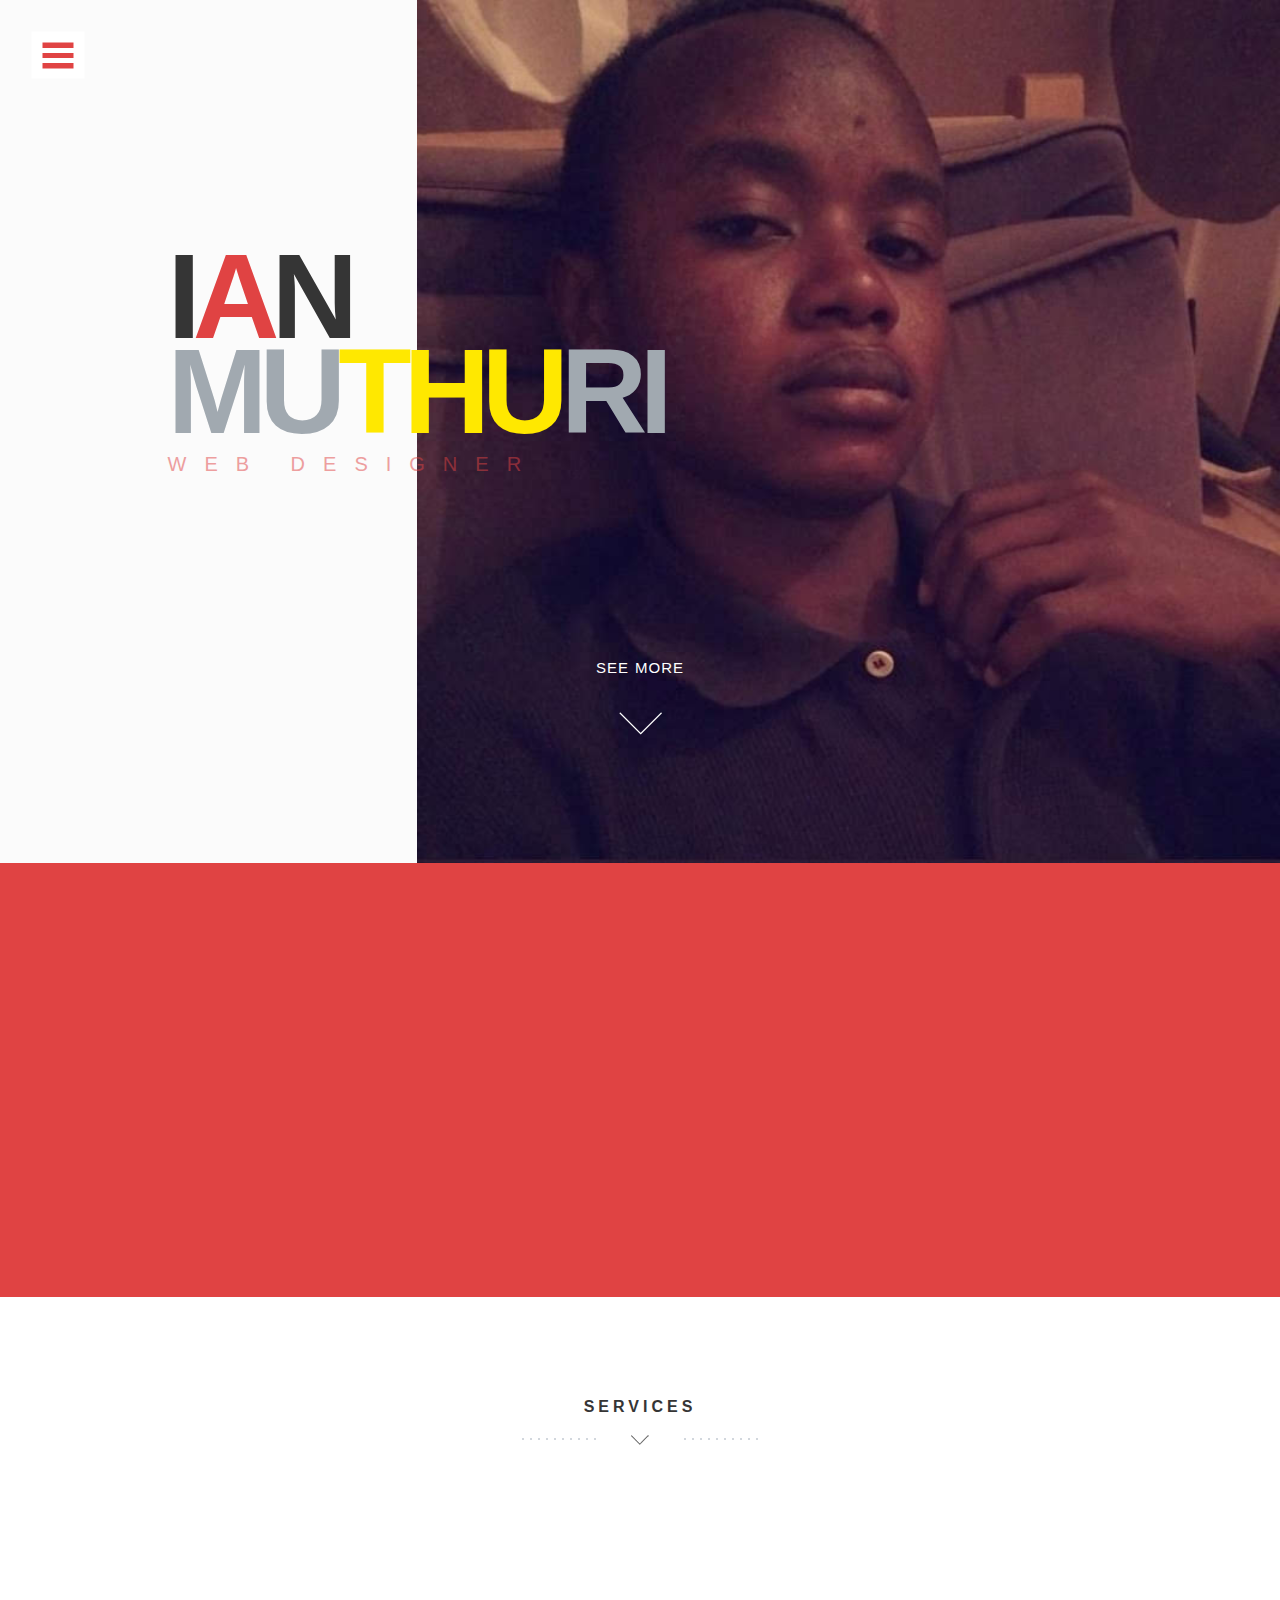
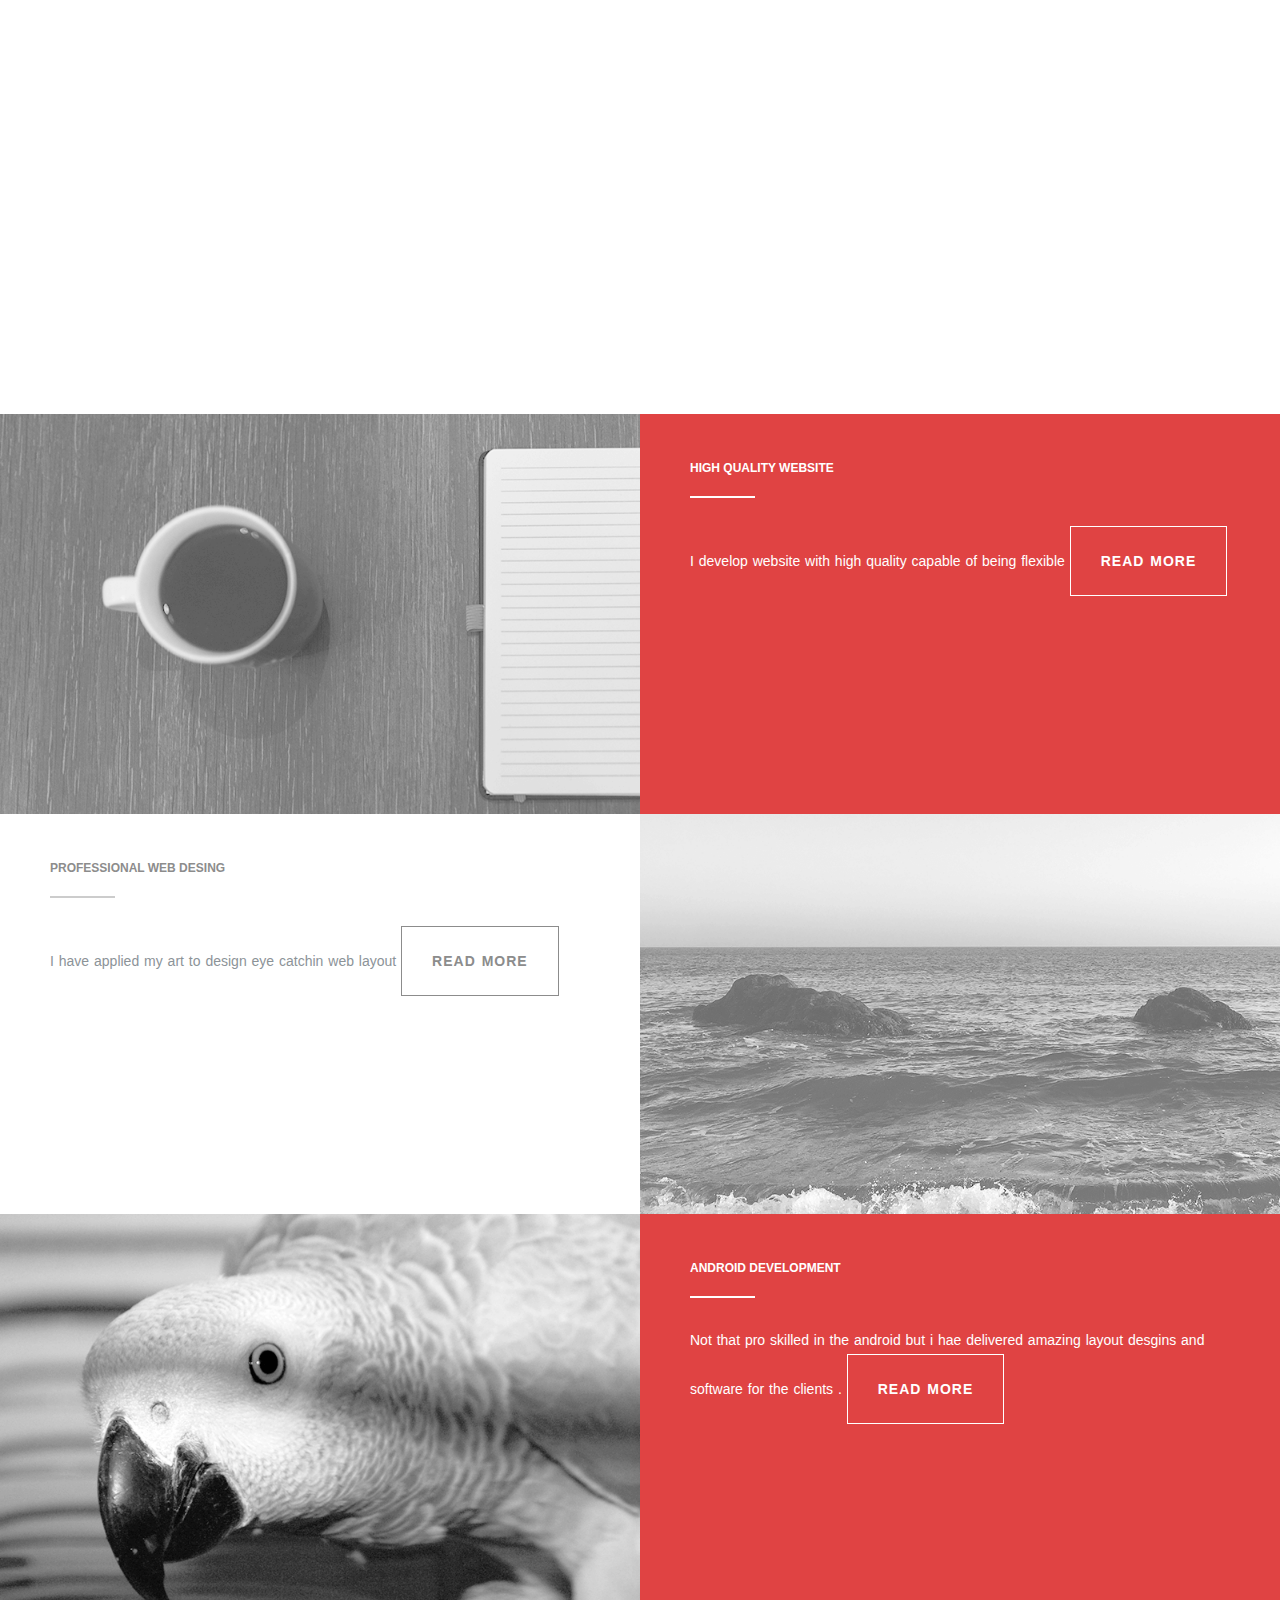
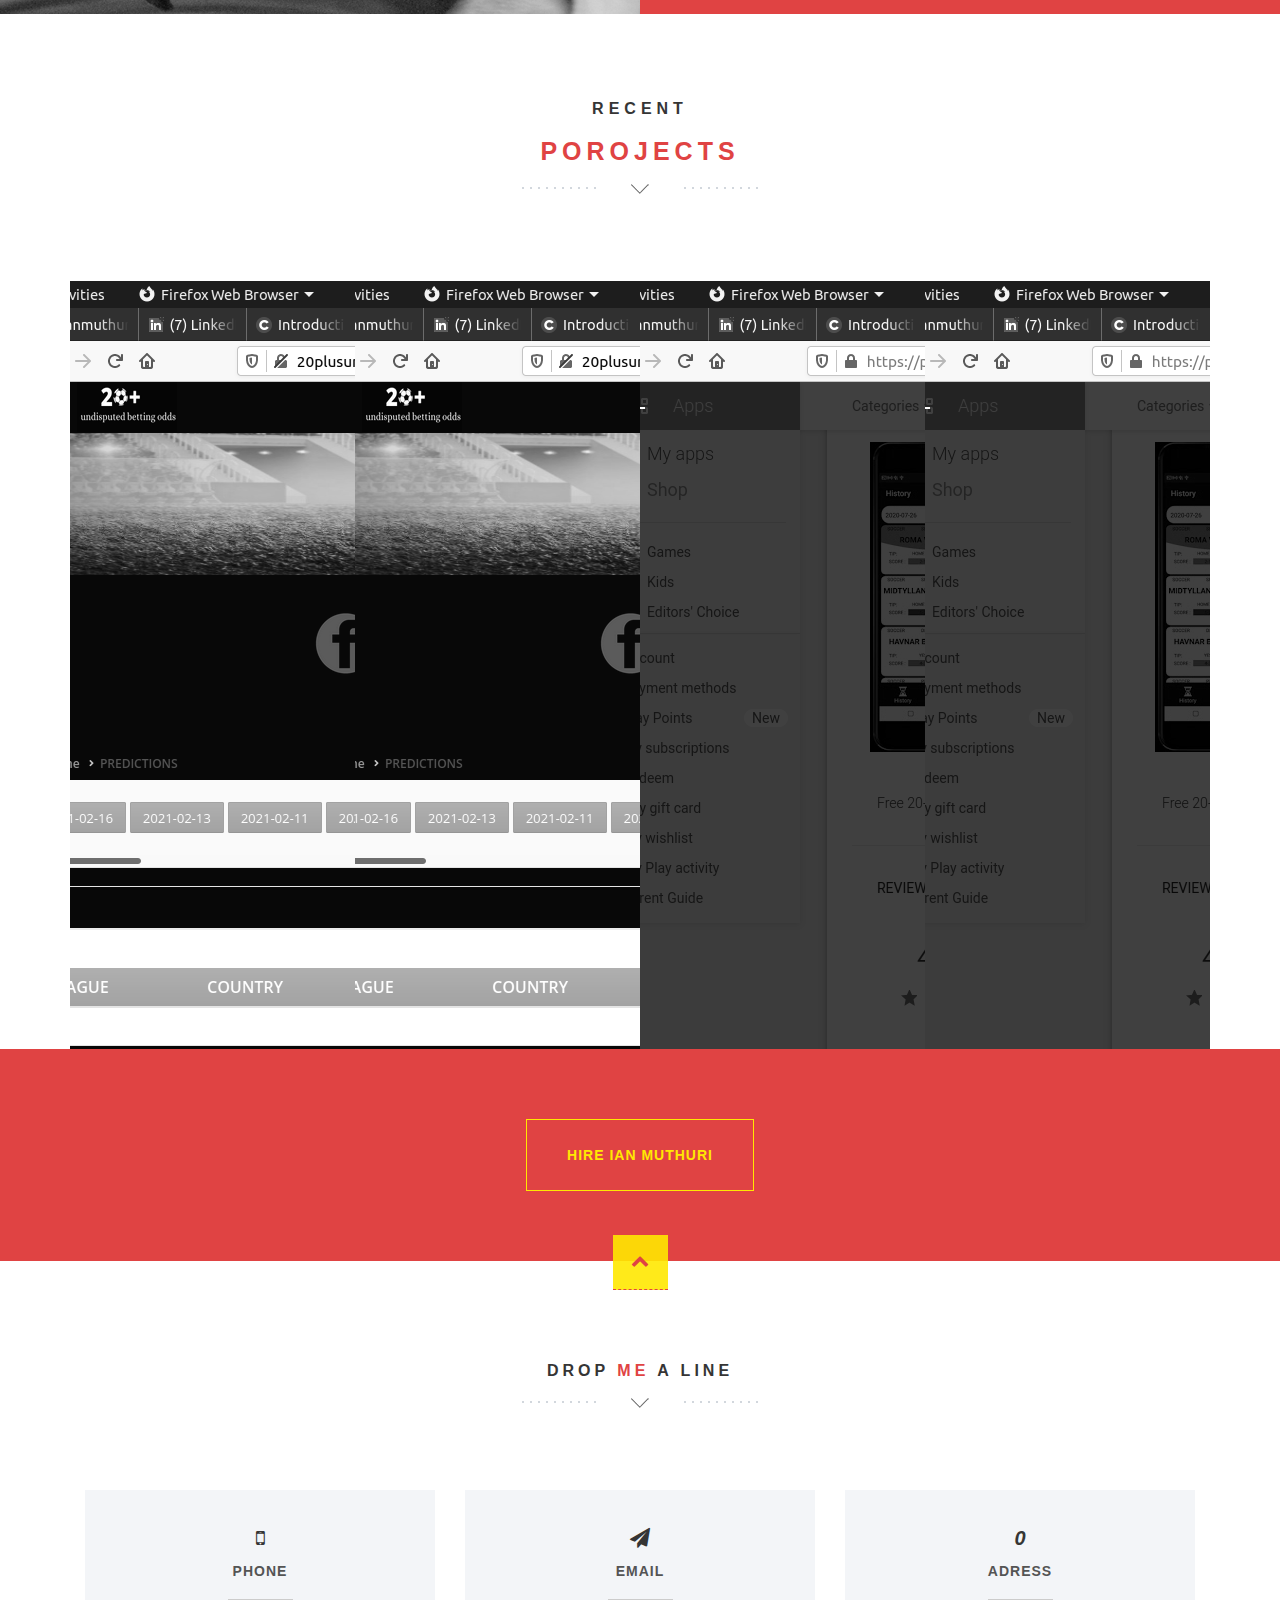
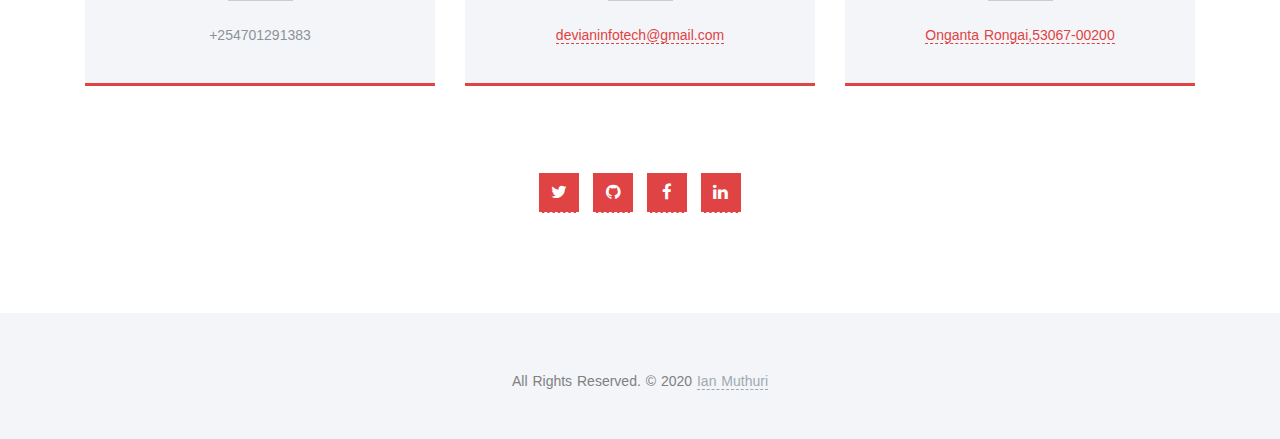
==== index.html @ 1aa8f5c7 "make it better" ====
<!DOCTYPE html>
<html lang="en">
  <head>
    <meta charset="utf-8">
    <meta http-equiv="X-UA-Compatible" content="IE=edge">
    <meta name="viewport" content="width=device-width, initial-scale=1">
	<!-- Website Title -->
    <title>Ian Muthuri</title>
    <!-- Bootstrap -->
    <link href="assets/bootstrap/css/bootstrap.min.css" rel="stylesheet">
	<!-- Font-Awesome -->
    <link href="assets/font-awesome/css/font-awesome.min.css" rel="stylesheet">
	<!-- Lightbox -->
	<link href="assets/lightbox/css/lightbox.css" rel="stylesheet">
    <!-- Text Rotator-->
	<link href="assets/textrotator/simpletextrotator.css" rel="stylesheet">
	<!-- FlexSlider -->
    <link href="assets/flexslider/flexslider.css" rel="stylesheet">
	<!-- Theme Style -->
    <link href="css/style.css" rel="stylesheet">
	<!-- Animations -->
    <link href="css/animate.css" rel="stylesheet">
	<!-- Custom Favicon -->
	<!-- <link href="img/favicon.ico" rel="shortcut icon" type="image/x-icon" />  -->
    <!-- HTML5 Shim and Respond.js IE8 support of HTML5 elements and media queries -->
    <!-- WARNING: Respond.js doesn't work if you view the page via file:// -->
    <!--[if lt IE 9]>
    <script src="assets/html5shiv/html5shiv.js"></script>
    <script src="assets/respond/respond.min.js"></script>
    <![endif]-->
  </head>
    <body id="top">

      <!-- ****************************** Preloader ************************** -->
      <div id="preloader"></div>


	  	<!-- ==========================
        HEADER SECTION 
        =========================== -->
        <header id="home">
		    <!-- creative menu -->
            <div class="container-fluid">
              <div class="row">
                <div class="menu-wrap">
				<nav class="menu">
				    <!-- Menu Links -->
					<div class="icon-list">
						<a href="index.html#home"><i class="fa fa-fw fa-home"></i><span>Home</span></a>
						<a href="index.html#about"><i class="fa fa-fw fa-quote-left"></i><span>About</span></a>
						<a href="index.html#service"><i class="fa fa-fw fa-globe"></i><span>Service</span></a>
						<a href="index.html#portfolio"><i class="fa fa-fw fa-picture-o"></i><span>Portfolio</span></a>
						<!-- <a href="index.html#blog"><i class="fa fa-fw fa-rss"></i><span>Blog</span></a> -->
						<a href="index.html#contact"><i class="fa fa-fw fa-envelope-o"></i><span>Contact</span></a>
					</div>
				</nav>
			    </div>
			    <button class="menu-button" id="open-button"></button><!-- menu button -->
              </div><!--/row-->
            </div><!--/container-->
		  <!-- Header Image -->
          <section class="hero" id="hero">
            <div class="container">
			  <!-- Slider Button (don't edit!)-->
              <div class="row">
                <div class="col-md-12 text-right navicon">
                  <a id="nav-toggle" class="nav_slide_button" href="index.html#"><span></span></a>
                </div>
              </div>
			  <!-- HEADER HEADLINE -->
              <div class="row">
                <div class="col-md-8 col-md-offset-1 inner">
                  <h1 class="animated fadeInDown">
                    I<span style="color:#E04343;">a</span>n<br/>
                    <span>Mu<span style="color:#FFE800">thu</span>ri</span>
                  </h1><!-- Title -->
                  <h3 class="animated fadeInUp delay-05s"><span class="rotate">Web Designer,Photographer,3d Artist</span></h3><!-- Text Rotator -->
                </div>
              </div>
			  <!-- Learn More Button -->
              <div class="row">
                <div class="col-md-6 col-md-offset-3 text-center">
                  <a href="index.html#about" class="scrollto wow fadeInUp delay-5s ">
			            <p>SEE MORE</p>
			            <p class="scrollto--arrow"><img src="img/scroll-down.png" alt="scroll down arrow"></p>
			        </a>
                </div>
              </div>
            </div>
          </section>
		  <!-- Header Image End -->
        </header>
		<!-- ==========================
        HEADER SECTION END  
        =========================== -->
		
		
		
		
		<!-- ==========================
        ABOUT SECTION  
        =========================== -->
        <section class="intro text-center section-padding color-bg" id="about">
          <div class="container">
		    <!-- WELCOME TEXT -->
            <div class="row">
              <div class="col-md-8 col-md-offset-2 wp1">
                <h1 class="arrow">A little <span>about</span> me</h1><!-- Headline -->
				<!-- about / welcome text -->
                <p>
                  I'm a passionate in programming networking and cyber security .Interested cyber security ,development and networking
                  </p>
                  <br>
                  Languages i know inlude:<br>
                  Programming Languages  :Java,C# and intermidiate in Python.<br>
                  Scripting Languages :Php,js.<br>

                </div>
            </div>
          </div>
        </section>




<!-- ==========================
        SERVICE SECTION 
        =========================== -->
        <section class="features text-center section-padding" id="service">
          <div class="container">
        <!-- Headline -->
            <div class="row">
              <div class="col-md-12">
                <h1 class="arrow">Services</h1>
              </div>
            </div>
            <div class="row">
              <div class="col-md-12">
          <div class="services">
          <!-- Service Box 1 -->
                  <div class="col-md-4 wp2 item">
                    <div class="icon">
                      <i class="fa fa-code"></i><!-- Icon -->
                    </div>
                    <h2>Web Development</h2><!-- Title -->
                    <p>
                      I  am a full stack developer in Mysql,Html and Java/php/C#/Javascript as server side language.
                      Currently learning MERN Stack .
                    </p><!-- Description -->
                  </div>
          <!-- Service Box 2 -->
                  <div class="col-md-4 wp2 item delay-05s">
                    <div class="icon">
                      <i class="fa fa-desktop"></i><!-- Icon -->
                    </div>
                    <h2>Web Designer</h2><!-- Title -->
                    <p>I have good choice of layout and colors to go altogehter with the website and I have made clients happy</p><!-- Description -->
                  </div>
          <!-- Service Box 3 -->
                  <div class="col-md-4 wp2 item delay-1s">
                    <div class="icon">
                      <i class="fa fa-android"></i><!-- Icon -->
                    </div>
                    <h2>Android  Development</h2><!-- Title -->
                    <p>I develop android app in Java and still learning .</p><!-- Description -->
                  </div>
          </div>
                  <div class="clearfix"></div>
              </div>
            </div>
          </div>
        </section>





		<div class="container-fluid">
		    <!-- About 1 -->
			<div class="row color-bg">
				<div class="col-md-6 nopadding features-intro-img">
					<div class="about-image" style="background-image:url(img/about1.png)"></div><!-- about image 1 -->
				</div>
				<div class="col-md-6 about-text">
					<h6>High quality Website</h6><!-- headline-->
					<p>I develop website with high quality capable of being flexible
            <a href="index.html#team" class="weight-outline-btn">Read more</a><!-- read more button  -->			
				</div>
			</div>
			<!-- About 2 -->
			<div class="row">
				<div class="col-md-6 about-text">
					<h6>Professional web Desing</h6><!-- Headline -->
					<p>I have applied my art to design eye catchin web layout
            	<a href="index.html#team" class="weight-outline-btn">Read more</a>	<!-- read more button  -->				
				</div>
				<div class="col-md-6 nopadding features-intro-img">
					<div class="about-image" style="background-image:url(img/about2.png)"></div><!-- about image 2 -->
				</div>
			</div>
			<!-- About 3 -->
			<div class="row color-bg">
				<div class="col-md-6 nopadding features-intro-img">
					<div class="about-image" style="background-image:url(img/about3.png)"></div><!-- about image 3 -->
				</div>
				<div class="col-md-6 about-text">
					<h6>Android Development</h6><!-- Headline-->
					<p>Not that pro skilled in the android but i hae delivered amazing layout desgins and software for the clients .
            	<a href="index.html#team" class="weight-outline-btn">Read more</a><!-- read more button  -->					
				</div>
			</div>
		</div>
		<!-- ==========================
        ABOUT SECTION END
        =========================== -->	

		
		
		
		<!-- ==========================
        PORTFOLIO SECTION
    =========================== -->
        <section class="swag text-center" id="portfolio">
          <div class="container">
		    <!-- Headline -->
            <div class="row">
              <h1 class="arrow">
                Recent <span>Porojects</span>
              </h1>
            </div>
          </div>
        </section>

        <div class="container">
          <div class="row row-offset-0">
  				 
          <!-- PORTFOLIO ITEM 1 -->
          <div class="col-md-3 col-sm-6">
              <div class="overlay-effect effects clearfix">
                  <div class="img">
                      <a href="img/portfolio/twenty.png" data-lightbox="roadtrip" title="Website - Odds website"><img class="grayscale" src="img/portfolio/twenty.png" alt="Portfolio Item"></a>
                  </div>
              </div>
          </div>
  	    <!-- PORTFOLIO ITEM END -->
  	
  	    <!-- PORTFOLIO ITEM 2 -->
          <div class="col-md-3 col-sm-6">
              <div class="overlay-effect effects clearfix">
                  <div class="img">
                      <a href="img/portfolio/twenty.png" data-lightbox="roadtrip" title="Website - Odds website"><img class="grayscale" src="img/portfolio/twenty.png" alt="Portfolio Item"></a>
                  </div>
              </div>
          </div>
  	    <!-- PORTFOLIO ITEM END -->
  					
  		<!-- PORTFOLIO ITEM 3 -->
          <div class="col-md-3 col-sm-6">
              <div class="overlay-effect effects clearfix">
                  <div class="img">
                      <a href="img/portfolio/app4.png" data-lightbox="roadtrip" title="Android APP - https://play.google.com/store/apps/details?id=com.surii.a20plus&hl=en_US&gl=US"><img class="grayscale" src="img/portfolio/app4.png" alt="Portfolio Item"></a>
                  </div>
              </div>
          </div>
  	    <!-- PORTFOLIO ITEM END -->
  					
  			<!-- PORTFOLIO ITEM 3 -->
        <div class="col-md-3 col-sm-6">
          <div class="overlay-effect effects clearfix">
              <div class="img">
                  <a href="img/portfolio/app3.png" data-lightbox="roadtrip" title="Android APP - https://play.google.com/store/apps/details?id=com.surii.a20plus&hl=en_US&gl=US"><img class="grayscale" src="img/portfolio/app3.png" alt="Portfolio Item"></a>
              </div>
          </div>
      </div>
    <!-- PORTFOLIO ITEM END -->
  	    <!-- PORTFOLIO ITEM END -->
        </div><!--/row-->
      </div><!--/.container-->
		<!-- ==========================
        PORTFOLIO SECTION END
        =========================== -->
			


			
		<!-- ==========================
        CUSTOM SPACER
        =========================== -->
		<div class="spacer-cta text-center">
          <div class="container">
            <div class="row">
              <div class="col-md-12">
                <a href="index.html#contact" class="outline-btn">hire Ian Muthuri</a>
              </div>
            </div>
          </div>
        </div>
		<!-- ==========================
        CUSTOM SPACER END
        =========================== -->
		
		

    <!--  -->
 

		
		
		<!-- ==========================
        CONTACT SECTION
        =========================== -->
        <section class="text-center section-padding contact-wrap" id="contact">
		  <!-- To Top Button -->
          <a href="index.html#top" class="up-btn"><i class="fa fa-chevron-up"></i></a>
          <div class="container">
		    <!-- Headline -->
            <div class="row">
              <div class="col-md-12">
                <h1 class="arrow">Drop <span>me</span> a line</h1>
              </div>
            </div>
            <div class="row contact-details">
			  <!-- Adress Box -->
              <!-- <div class="col-md-4">
                <div class="dark-box box-hover">
                  <h2><i class="fa fa-map-marker"></i><span>Address</span></h2>
                  <p>23 Ipsum street, New York</p>
                </div>
              </div> -->
			  <!-- Phone Number Box -->
              <div class="col-md-4">
                <div class="dark-box box-hover">
                  <h2><i class="fa fa-mobile"></i><span>Phone</span></h2>
                  <p>+254701291383</p>
                </div>
              </div>
			  <!-- E-Mail Box -->
              <div class="col-md-4">
                <div class="dark-box box-hover">
                  <h2><i class="fa fa-paper-plane"></i><span>Email</span></h2>
                  <p><a href="index.html#">devianinfotech@gmail.com</a></p>
                </div>
              </div>
              <div class="col-md-4">
                <div class="dark-box box-hover">
                  <h2><i >0</i><span>Adress</span></h2>
                  <p><a href="index.html#">Onganta Rongai,53067-00200</a></p>
                </div>
              </div>
            </div>
			<!--  -->
			<br>
			<!-- Social Buttons - use font-awesome, past in what you want -->
            <div class="row">
              <div class="col-md-12">
                <ul class="social-buttons">
                  <li><a href="https://www.twitter.com/ian_surii" class="social-btn"><i class="fa fa-twitter"></i></a></li><!-- dribble -->
                  <li><a href="https://www.github.com/IanSurii" class="social-btn"><i class="fa fa-github"></i></a></li><!-- twitter -->
                  <li><a href="https://www.facebook.com/iansurii" class="social-btn"><i class="fa fa-facebook"></i></a></li><!-- facebook -->
                  <li><a href="https://www.linkedin.com/in/muthuri-ian-a6b306151/" class="social-btn"><i class="fa fa-linkedin"></i></a></li><!-- facebook -->
				 
                </ul>
              </div>
            </div>
          </div>
        </section>
		<!-- ==========================
        CONTACT SECTION END
        =========================== -->
		
		
		
		<!-- ==========================
        FOOTER SECTION
        =========================== -->
        <footer>
          <div class="container">
            <div class="row">
              <div class="col-md-12 text-center">
                <p>All Rights Reserved. &copy; 2020 <a href="http://www.themewagon.com">Ian Muthuri</a>
              </div>
            </div>
          </div>
        </footer>
		<!-- ==========================
        FOOTER SECTION END
        =========================== -->		
		
		
    <!-- jQuery -->
    <script src="https://ajax.googleapis.com/ajax/libs/jquery/1.11.0/jquery.min.js"></script>
    <!-- SmoothScroll -->           
    <script type="text/javascript" src="assets/smoothscroll/smoothscroll.js"></script>
    <!-- Bootstrap -->
    <script src="assets/bootstrap/js/bootstrap.min.js"></script>
	<!-- Waypoints -->
	<script src="js/waypoints.min.js"></script>
    <!-- classie.js -->
	<script src="js/classie.js"></script>
    <!-- FlexSlider -->
    <script src="assets/flexslider/jquery.flexslider.js"></script>
	<!-- Modernizr -->
    <script src="js/modernizr.js"></script>
	<!-- Text Rotator -->
	<script src="assets/textrotator/jquery.simple-text-rotator.js"></script>
	<!-- Lightbox.js -->
    <script src="assets/lightbox/js/lightbox.min.js"></script>
    <!-- Google Maps --> 
    <script type="text/javascript" src="https://maps.googleapis.com/maps/api/js?key=AIzaSyDeKBBPJTG3v5w3cNPAgM6ZsJiPyL1mP_o&amp;sensor=false"></script>
	<!-- Theme JavaScript Core -->
	<script src="js/main.js"></script>
	<script src="js/script.js"></script>

	<!-- GOOGLE MAPS DATA -->
    <script type="text/javascript">
    // When the window has finished loading create our google map below
        google.maps.event.addDomListener(window, 'load', init);
    
        function init() {
            // Basic options for a simple Google Map
            // For more options see: https://developers.google.com/maps/documentation/javascript/reference#MapOptions
            var mapOptions = {
                // How zoomed in you want the map to start at (always required)
                zoom: 15,
                
                scrollwheel: false,

                // The latitude and longitude to center the map (always required)
                center: new google.maps.LatLng(40.68961985411178, -74.01618003845215), // New York 

                // How you would like to style the map. 
                // This is where you would paste any style found on Snazzy Maps.
                styles: [	{		featureType:'water',		stylers:[{color:'#F2F2F2'},{visibility:'on'}]	},{		featureType:'landscape',		stylers:[{color:'#FFFFFF'}]	},{		featureType:'road',		stylers:[{saturation:-100},{lightness:45}]	},{		featureType:'road.highway',		stylers:[{visibility:'simplified'}]	},{		featureType:'road.arterial',		elementType:'labels.icon',		stylers:[{visibility:'off'}]	},{		featureType:'administrative',		elementType:'labels.text.fill',		stylers:[{color:'#ADADAD'}]	},{		featureType:'transit',		stylers:[{visibility:'off'}]	},{		featureType:'poi',		stylers:[{visibility:'off'}]	}]
            };

            // Get the HTML DOM element that will contain your map 
            // We are using a div with id="map" seen below in the <body>
            var mapElement = document.getElementById('googlemaps');

            // Create the Google Map using out element and options defined above
            var map = new google.maps.Map(mapElement, mapOptions);
        }
	
    </script>
	
	<!-- TEXT ROTATOR SETTINGS -->
    <script type="text/javascript">
    $(".rotate").textrotator({
      animation: "fade", // You can pick the way it animates when rotating through words. Options are dissolve (default), fade, flip, flipUp, flipCube, flipCubeUp and spin.
      separator: ",", // If you don't want commas to be the separator, you can define a new separator (|, &, * etc.) by yourself using this field.
      speed: 2000 // How many milliseconds until the next word show.
    });
    </script>
	
    </body>
</html>
---- assets/textrotator/simpletextrotator.css ----
.rotating {
  display: inline-block;
  -webkit-transform-style: preserve-3d;
  -moz-transform-style: preserve-3d;
  -ms-transform-style: preserve-3d;
  -o-transform-style: preserve-3d;
  transform-style: preserve-3d;
  -webkit-transform: rotateX(0) rotateY(0) rotateZ(0);
  -moz-transform: rotateX(0) rotateY(0) rotateZ(0);
  -ms-transform: rotateX(0) rotateY(0) rotateZ(0);
  -o-transform: rotateX(0) rotateY(0) rotateZ(0);
  transform: rotateX(0) rotateY(0) rotateZ(0);
  -webkit-transition: 0.5s;
  -moz-transition: 0.5s;
  -ms-transition: 0.5s;
  -o-transition: 0.5s;
  transition: 0.5s;
  -webkit-transform-origin-x: 50%;
}

.rotating.flip {
  position: relative;
}

.rotating .front, .rotating .back {
  left: 0;
  top: 0;
  -webkit-backface-visibility: hidden;
  -moz-backface-visibility: hidden;
  -ms-backface-visibility: hidden;
  -o-backface-visibility: hidden;
  backface-visibility: hidden;
}

.rotating .front {
  position: absolute;
  display: inline-block;
  -webkit-transform: translate3d(0,0,1px);
  -moz-transform: translate3d(0,0,1px);
  -ms-transform: translate3d(0,0,1px);
  -o-transform: translate3d(0,0,1px);
  transform: translate3d(0,0,1px);
}

.rotating.flip .front {
  z-index: 1;
}

.rotating .back {
  display: block;
  opacity: 0;
}

.rotating.spin {
  -webkit-transform: rotate(360deg) scale(0);
  -moz-transform: rotate(360deg) scale(0);
  -ms-transform: rotate(360deg) scale(0);
  -o-transform: rotate(360deg) scale(0);
  transform: rotate(360deg) scale(0);
}



.rotating.flip .back {
  z-index: 2;
  display: block;
  opacity: 1;
  
  -webkit-transform: rotateY(180deg) translate3d(0,0,0);
  -moz-transform: rotateY(180deg) translate3d(0,0,0);
  -ms-transform: rotateY(180deg) translate3d(0,0,0);
  -o-transform: rotateY(180deg) translate3d(0,0,0);
  transform: rotateY(180deg) translate3d(0,0,0);
}

.rotating.flip.up .back {
  -webkit-transform: rotateX(180deg) translate3d(0,0,0);
  -moz-transform: rotateX(180deg) translate3d(0,0,0);
  -ms-transform: rotateX(180deg) translate3d(0,0,0);
  -o-transform: rotateX(180deg) translate3d(0,0,0);
  transform: rotateX(180deg) translate3d(0,0,0);
}

.rotating.flip.cube .front {
  -webkit-transform: translate3d(0,0,100px) scale(0.9,0.9);
  -moz-transform: translate3d(0,0,100px) scale(0.85,0.85);
  -ms-transform: translate3d(0,0,100px) scale(0.85,0.85);
  -o-transform: translate3d(0,0,100px) scale(0.85,0.85);
  transform: translate3d(0,0,100px) scale(0.85,0.85);
}

.rotating.flip.cube .back {
  -webkit-transform: rotateY(180deg) translate3d(0,0,100px) scale(0.9,0.9);
  -moz-transform: rotateY(180deg) translate3d(0,0,100px) scale(0.85,0.85);
  -ms-transform: rotateY(180deg) translate3d(0,0,100px) scale(0.85,0.85);
  -o-transform: rotateY(180deg) translate3d(0,0,100px) scale(0.85,0.85);
  transform: rotateY(180deg) translate3d(0,0,100px) scale(0.85,0.85);
}

.rotating.flip.cube.up .back {
  -webkit-transform: rotateX(180deg) translate3d(0,0,100px) scale(0.9,0.9);
  -moz-transform: rotateX(180deg) translate3d(0,0,100px) scale(0.85,0.85);
  -ms-transform: rotateX(180deg) translate3d(0,0,100px) scale(0.85,0.85);
  -o-transform: rotateX(180deg) translate3d(0,0,100px) scale(0.85,0.85);
  transform: rotateX(180deg) translate3d(0,0,100px) scale(0.85,0.85);
}
---- css/style.css ----
/*========================================================================*/



/* ///////////////////////////////////////////////////////////////////// 
// 03 - Preloader
/////////////////////////////////////////////////////////////////////*/

#preloader {
    position:fixed;
    left:0;
    top:0;
    z-index:99999999999;
    width:100%;
    height:100%;
    overflow:visible;
    background: #fff url('../img/preloader.gif') no-repeat center center;
}





/* ==========================================================================
	Global Styles
========================================================================== */
a {
	color: #E04343;
	-webkit-transition:all 0.5s;
	-moz-transition:all 0.5s;
	-o-transition:all 0.5s;
	transition:all 0.5s;
	border-bottom: 1px dashed;
	outline:none!important;
}
a:hover,a:focus,a:active {
	color:#0D0D0D;
	text-decoration:none;
	outline:none!important;
}
p {
	color:#8c9398;
	word-spacing:1px;
	line-height:25px;
	font-size:14px;
}
h2 {
	font-size:15px;
	color:#353535!important;
	text-transform:uppercase;
	font-weight:bold;
}
h2::after {
	content:" ";
	border:solid 1px #CCCCCC;
	display:block;
	width:65px;
	margin:20px auto;
}
h6 {
	font-size:15px;
	color:#8c8c8c;
	text-transform:uppercase;
	font-weight:bold;
}
h6::after {
	content:" ";
	border:solid 1px #CCCCCC;
	display:block;
	width:65px;
	margin-top: 20px;
}
/* ==========================================================================HTML5 display definitions========================================================================== */
article,aside,details,figcaption,figure,footer,header,hgroup,nav,section,summary {
	display:block;
}
audio,canvas,video {
	display:inline-block;
	*display:inline;
	*zoom: 1;
}
* Remove excess height in iOS 5 devices. */
audio:not([controls]) {
	display:none;
	height:0;
}
[hidden] {
	display: none;
}
/* ==========================================================================Base========================================================================== */
html {
	font-size:100%;
	-webkit-text-size-adjust:100%;
	-ms-text-size-adjust:100%;
}
html,html a {
	-webkit-font-smoothing:antialiased;
	text-shadow:1px 1px 1px rgba(0,0,0,0.004);
}
html,button,input,select,textarea {
	font-family:'Varela Round',sans-serif;
}
body {
	margin:0;
	font-family: 'Open Sans',sans-serif;
}
/* ==========================================================================Links========================================================================== */
a:focus {
	outline:thin dotted;
}
a:active,a:hover {
	outline: 0;
}
/* ==========================================================================Typography========================================================================== */
@import url(http://fonts.googleapis.com/css?family=Open+Sans:300,400);
h1 {
	font-size:2em;
	margin:0.67em 0;
	color:#353535;
}
h2 {
	font-size:1.5em;
	margin:0.83em 0;
}
h3 {
	font-size:1.17em;
	margin:1em 0;
}
h4 {
	font-size:1em;
	margin:1.33em 0;
}
h5 {
	font-size:0.83em;
	margin:1.67em 0;
}
h6 {
	font-size: 12px;
	margin:2.33em 0;
}
abbr[title] {
	border-bottom:1px dotted;
}
b,strong {
	font-weight:bold;
}
blockquote {
	margin:0em 55px;
	border-left:4px solid #CCCCCC;
}
dfn {
	font-style:italic;
}
mark {
	background:#ff0;
	color:#000;
}
p,pre {
	margin:1em 0;
}
code,kbd,pre,samp {
	font-family:monospace,serif;
	_font-family:'courier new',monospace;
	font-size:1em;
}
pre {
	white-space:pre;
	white-space:pre-wrap;
	word-wrap:break-word;
}
q {
	quotes:none;
}
q:before,q:after {
	content:'';
	content:none;
}
small {
	font-size:75%;
}
sub,sup {
	font-size:75%;
	line-height:0;
	position:relative;
	vertical-align:baseline;
}
sup {
	top:-0.5em;
}
sub {
	bottom:-0.25em;
}
p {
	font-size: 14px;
	font-weight:100;
	line-height: 28px!important;
}
/* ==========================================================================Lists========================================================================== */
dl,menu,ol,ul {
	margin:1em 0;
}
dd {
	margin:0 0 0 40px;
}
menu,ol,ul {
	padding:0 0 0 40px;
}
nav ul,nav ol {
	list-style:none;
	list-style-image: none;
}
/* ==========================================================================Embedded content========================================================================== */
img {
	border:0;
	-ms-interpolation-mode:bicubic;
}
svg:not(:root) {
	overflow: hidden;
}
/* ==========================================================================Figures========================================================================== */
figure {
	margin: 0;
}
/* ==========================================================================Forms========================================================================== */
form {
	margin:0;
}
fieldset {
	border:1px solid #c0c0c0;
	margin:0 2px;
	padding:0.35em 0.625em 0.75em;
}
legend {
	border:0;
	padding:0;
	white-space:normal;
	*margin-left:-7px;
}
button,input,select,textarea {
	font-size:100%;
	/margin:0;
	vertical-align:baseline;
	*vertical-align:middle;
}
button,input {
	line-height:normal;
}
button,html input[type="button"],input[type="reset"],input[type="submit"] {
	-webkit-appearance:button;
	cursor:pointer;
	*overflow:visible;
}
button[disabled],input[disabled] {
	cursor:default;
}
input[type="checkbox"],input[type="radio"] {
	box-sizing:border-box;
	padding:0;
	*height:13px;
	*width:13px;
}
input[type="search"] {
	-webkit-appearance:textfield;
	-moz-box-sizing:content-box;
	-webkit-box-sizing:content-box;
	box-sizing:content-box;
}
input[type="search"]::-webkit-search-cancel-button,input[type="search"]::-webkit-search-decoration {
	-webkit-appearance:none;
}
button::-moz-focus-inner,input::-moz-focus-inner {
	border:0;
	padding:0;
}
textarea {
	overflow:auto;
	vertical-align: top;
}
/* ==========================================================================Tables========================================================================== */
table {
	border-collapse:collapse;
	border-spacing: 0;
}
/* ==========================================================================Section Styles========================================================================== */
.section-padding {
	padding:90px 0 100px
}
.dark-bg {
	background:#f3f5f8;
}
.light-bg {
	background-color:#fff;
}
.dark-box {
	background: #F3F5F8;
	-webkit-box-shadow: 0px 3px 0px 0px #E04343;
	-moz-box-shadow: 0px 3px 0px 0px #E04343;
	box-shadow: 0px 3px 0px 0px #E04343;
	padding:20px 0;
}
.dark-box:hover,.dark-box:focus {
	-webkit-box-shadow: 0px 3px 0px 0px #FFE801;
	-moz-box-shadow: 0px 3px 0px 0px #FFE801;
	box-shadow: 0px 3px 0px 0px #FFE801;
}
.box-hover {
	transition:all 500ms ease-in-out;
	-webkit-transition:all 500ms ease-in-out;
	-moz-transition:all 500ms ease-in-out;
	-o-transition:all 500ms ease-in-out;
}
.box-hover:hover,.box-hover:focus {
	transform:translate(0,-15px);
	-webkit-transform:translate(0,-15px);
	-ms-transform:translate(0,-15px);
}
.wrapper {
	height:650px;
}
.nopadding {
	padding:0;
}
.inner {
	padding-top: 138px;
}
/* ==========================================================================Navigation========================================================================== */
.menu-wrap a {
	color:#555d7c;
	outline:none!important;
}
.menu-wrap a:hover,.menu-wrap a:focus {
	color: #E04343;
}
.content-wrap {
	overflow-y:scroll;
	-webkit-overflow-scrolling:touch;
	-webkit-transition:-webkit-transform 0.4s;
	transition:transform 0.4s;
	-webkit-transition-timing-function:cubic-bezier(0.7,0,0.3,1);
	transition-timing-function:cubic-bezier(0.7,0,0.3,1);
}
.content {
	position:relative;
	background:#b4bad2;
	padding-bottom: 12em;
}
/* Common styles for menu button and menu-wrap */
.menu-button,.menu-wrap {
	position:fixed;
	width:2.5em;
	height:2.25em;
	font-size:1.5em;
	-webkit-transform:translate3d(1.5em,1.5em,0);
	transform: translate3d(1.5em,1.5em,0);
}
/* Menu Button */
.menu-button {
	z-index:1000;
	margin:0;
	padding:0;
	border:none;
	text-indent:2.5em;
	color:transparent;
	background:transparent;
}
.menu-button::before {
	position:absolute;
	top:0.5em;
	right:0.5em;
	bottom:0.5em;
	left:0.5em;
	background: linear-gradient(#E04343 20%,rgba(0, 0, 0, 0) 20%,rgba(0, 0, 0, 0) 40%,#E04343 40%,#E04343 60%,rgba(0, 0, 0, 0) 60%,rgba(0, 0, 0, 0) 80%,#E04343 80%);
	content:'';
}
.menu-button:hover {
	opacity: 0.6;
}
/* Menu */
.menu-wrap {
	z-index:999;
	background: rgba(255, 255, 255, 1);
	-webkit-transition:width 0.4s,height 0.4s,-webkit-transform 0.4s;
	transition:width 0.4s,height 0.4s,transform 0.4s;
	-webkit-transition-timing-function:cubic-bezier(0.7,0,0.3,1);
	transition-timing-function:cubic-bezier(0.7,0,0.3,1);
}
.menu {
	height:100%;
	overflow:hidden;
	font-size:0.75em;
}
.icon-list {
	float:right;
	padding:2.5em 2em 0 6em;
}
.icon-list a {
	opacity:0;
	display:inline-block;
	padding:0 0.2em;
	margin:0 15px;
	text-align:center;
	font-size:1.2em;
	color: #353535;
}
.icon-list a span {
	display:block;
	text-transform:uppercase;
	letter-spacing:1px;
	font-size:0.5em;
	font-weight:700;
	padding-top: 0.5em;
}
/* Shown menu */
.show-menu .content-wrap {
	-webkit-transition-delay:0s;
	transition-delay:0s;
	-webkit-transform:translate3d(0,125px,0);
	transform:translate3d(0,125px,0);
}
.show-menu .menu-wrap {
	width:100%;
	height:125px;
	-webkit-transform:translate3d(0,0,0);
	transform:translate3d(0,0,0);
	-webkit-transition-delay:0s;
	transition-delay:0s;
	border-bottom: 1px solid #E04343;
}
.show-menu .icon-list a {
	opacity:1;
	-webkit-transition:opacity 0.4s 0.4s;
	transition:opacity 0.4s 0.4s;
}
.show-menu .icon-list a:nth-child(2) {
	-webkit-transition-delay:0.42s;
	transition-delay:0.42s;
}
.show-menu .icon-list a:nth-child(3) {
	-webkit-transition-delay:0.44s;
	transition-delay:0.44s;
}
.show-menu .icon-list a:nth-child(4) {
	-webkit-transition-delay:0.46s;
	transition-delay:0.46s;
}
.show-menu .icon-list a:nth-child(5) {
	-webkit-transition-delay:0.48s;
	transition-delay:0.48s;
}
.show-menu .icon-list a:nth-child(6) {
	-webkit-transition-delay:0.5s;
	transition-delay: 0.5s;
}
/* ==========================================================================Hero========================================================================== */
.hero {
	background: url('../img/header-bg.jpg') right bottom no-repeat;
	background-size: contain;
	padding:110px 0 100px 0;
	height:auto;
	background-color: #FBFBFB;
}
.hero h1 {
	font-size: 120px;
	letter-spacing: -8px;
	margin: 0;
	font-weight: 600;
	line-height: 95px;
	text-transform: uppercase;
}
.hero h1 span {
	color:#a1a9b0;
	/* display:inline-block; */
}
.hero h3 {
	font-size: 20px;
	margin:0;
	padding:0;
	opacity:0.5;
	color: #E04343;
	letter-spacing: 18px;
	line-height: 50px;
	text-transform: uppercase;
}
.hero p {
	letter-spacing:1px;
	color:#fff;
	font-size: 15px;
}
/* Boucing Arrow Animation */
@keyframes arrowbounce {
	from {
		-webkit-transform:translateY(0);
		-moz-transform:translateY(0);
		transform:translateY(0);
	}
	to {
		-webkit-transform:translateY(-20px);
		-moz-transform:translateY(-20px);
		transform:translateY(-20px);
	}
}
@-moz-keyframes arrowbounce {
	/* Firefox */ from {
		-webkit-transform:translateY(0);
		-moz-transform:translateY(0);
		transform:translateY(0);
	}
	to {
		-webkit-transform:translateY(-20px);
		-moz-transform:translateY(-20px);
		transform:translateY(-20px);
	}
}
@-webkit-keyframes arrowbounce {
	/* Safari and Chrome */ from {
		-webkit-transform:translateY(0);
		-moz-transform:translateY(0);
		transform:translateY(0);
	}
	to {
		-webkit-transform:translateY(-20px);
		-moz-transform:translateY(-20px);
		transform:translateY(-20px);
	}
}
@-o-keyframes arrowbounce {
	/* Opera */ from {
		-webkit-transform:translateY(0);
		-moz-transform:translateY(0);
		transform:translateY(0);
	}
	to {
		-webkit-transform:translateY(-20px);
		-moz-transform:translateY(-20px);
		transform:translateY(-20px);
	}
}
.scrollto {
	padding: 150px 0px 0px 0px;
	display:block;
	color:#FFF;
	text-decoration:none;
	width:200px;
	margin:0 auto;
	border-bottom: none;
}
.scrollto--arrow {
	padding:10px;
}
.scrollto--arrow img {
	animation:arrowbounce 1s alternate infinite;
	-moz-animation:arrowbounce 1s alternate infinite;
	/* Firefox */-webkit-animation:arrowbounce 1s alternate infinite;
	/* Safari and Chrome */-o-animation: arrowbounce 1s alternate infinite;
	/* Opera */
}
/* ==========================================================================Intro========================================================================== */
.intro p {
	margin:50px 0 0;
}
h1.arrow {
	font-size: 16px;
	text-transform:uppercase;
	color:#353535;
	letter-spacing: 4px;
	background:url('../img/h1-bg.png') no-repeat center bottom;
	padding-bottom:30px;
	font-weight: bold;
}
h1.arrow span {
    color: #E04343;
}
/* ==========================================================================About========================================================================== */
.about-image {
	height:400px;
	-webkit-background-size:cover;
	-moz-background-size:cover;
	-o-background-size:cover;
	background-size:cover;
}
.color-bg {
	background: #E04343;
}

.color-bg a {
    color: #FFE800;
}
.color-bg h6, .color-bg p {
    color: white;
}
.color-bg h6::after{
	border-color: #fff;
}
.color-bg .weight-outline-btn {
    color: white;
    border-color: white;
}
.color-bg .weight-outline-btn:hover {
  background: #FFF;
  color: #E04343;
  border-color: rgba(0, 0, 0, 0);
}
.about-text {
	padding:20px 50px 25px 50px;
}
.about-text h1 {
	text-transform:uppercase;
	font-size:24px;
	color: #8C8C8C;
}
.color-bg h1.arrow span {
    color: #FFE800;
}
.color-bg h1.arrow {
    color: #FFF;
}
/* ==========================================================================Services========================================================================== */
.services {
	margin-top:80px;
	margin-bottom:40px;
}
.services .icon {
	position:relative;
	width:175px;
	height:175px;
	margin:0 auto;
	text-align:center;
	line-height:180px;
	font-size:56px;
	color:#fff;
	border-radius:50%;
	box-shadow:0 0 0 0 rgba(0,0,0,0.0);
	margin-bottom:40px;
	-webkit-transition:all .3s ease-out;
	transition:all .3s ease-out;
	border: 1px solid #E04343;
	color: #E04343;
}
.services .item:hover .icon {
	background: #E04343;
	border: 1px solid #E04343;
}
.services .item [class*=fa] {
	-webkit-transition:all .3s ease-out;
	transition:all .3s ease-out;
}
.services .item:hover [class*=fa] {
	-webkit-transform:scale(1.2);
	transform:scale(1.2);
	-webkit-transition:all .3s ease-out;
	transition:all .3s ease-out;
	color:#fff;
}
.features-wrapper {
	margin:70px 0 0;
}
i.respons {
	position:relative;
	width:35px;
	height:35px;
	margin:0 auto;
	line-height:35px;
	text-align:center;
	font-size:15px;
	color:#fff;
	border-radius:50%;
	-webkit-transition:all .3s ease-out;
	transition:all .3s ease-out;
	border:1px solid #CCCCCC;
	color: #CCCCCC;
}
/* ==========================================================================iPhone Section========================================================================== */
.iphone {
	width:50%;
	background:#f3f5f8;
	float:left;
	height:100%;
	box-shadow:inset -15px -11px 40px -6px rgba(0,0,0,0.1);
	-moz-box-shadow:inset -15px -11px 40px -6px rgba(0,0,0,0.1);
	-webkit-box-shadow:inset -15px -11px 40px -6px rgba(0,0,0,0.1);
	z-index:1;
}
.fluid-white {
	width:50%;
	background:#fff;
	float:right;
	height:100%;
	z-index:2;
}
.responsive-services {
	position: relative;
}
/* ==========================================================================Portfolio========================================================================== */
.swag {
	padding:75px 0;
}
.swag h1 {
	text-transform:uppercase;
	letter-spacing:5px;
}
.swag h1 span {
	display:block;
	font-size:25px;
	margin-top:20px;
}
.down-arrow-btn {
	width:auto;
	height:40px;
	background:rgba(0,0,0,0.6);
	display:inline-block;
	margin:15px 5px 15px 5px;
	color:#fff;
	font-size:16px;
	line-height:40px;
	padding:0px 10px;
	text-align:center;
}
.down-arrow-btn:hover,.down-arrow-btn:focus {
	color:#fff;
	background:rgba(0,0,0,1);
}
.portfolio img {
	height:300px;
	width:100%;
}
img.grayscale {
	filter:url("data:image/svg+xml;utf8,<svg xmlns=\'http://www.w3.org/2000/svg\'><filter id=\'grayscale\'><feColorMatrix type=\'matrix\' values=\'0.3333 0.3333 0.3333 0 0 0.3333 0.3333 0.3333 0 0 0.3333 0.3333 0.3333 0 0 0 0 0 1 0\'/></filter></svg>#grayscale");
	/* Firefox 3.5+,IE10 */ filter:gray;
	/* IE6-9 */ -webkit-filter:grayscale(100%);
	/* Chrome 19+& Safari 6+*/ -webkit-transition:all .6s ease;
	/* Fade to color for Chrome and Safari */ -webkit-backface-visibility:hidden;
	/* Fix for transition flickering */
}
img.grayscale:hover {
	filter:none;
	-webkit-filter:grayscale(0%);
}
.row-offset-0 {
	margin-left:0;
	margin-right:0;
}
.row-offset-0>* {
	padding-left:0;
	padding-right:0;
}
.effects {
	padding-left:15px;
}
.effects .img {
	position:relative;
	position:relative;
	z-index:1;
	overflow:hidden;
}
.effects .img:nth-child(n) {
	margin-right:5px;
}
.effects .img:first-child {
	margin-left:-15px;
}
.effects .img:last-child {
	margin-right:0;
}
.effects .img img {
	display:block;
	margin:0;
	padding:0;
	height:auto;
}
.overlay {
	display:block;
	position:absolute;
	z-index:20;
	filter:none!important;
	-webkit-filter:grayscale(0%);
	overflow:hidden;
	transition:all 0.5s;
	-webkit-transition:all 0.5s;
	-moz-transition:all 0.5s;
	-o-transition:all 0.5s;
}
.overlay-effect .img i {
	font-size:30px;
}
.overlay-effect .overlay {
	bottom:0;
	left:0;
	right:0;
	width:100%;
	height:100%;
	opacity:0;
}
.overlay-effect .overlay a.expand {
	left:0;
	right:0;
	bottom:47%;
	margin:0 auto -30px auto;
}
.overlay-effect .img.hover .overlay {
	height:100%;
	opacity:1;
}
.img img {
	width:-webkit-calc(100%+40px) !important;
	width:calc(100%+40px) !important;
	-webkit-transition:opacity 0.35s,-webkit-transform 0.35s;
	transition:opacity 0.35s,transform 0.35s;
	-moz-transition:opacity 0.35s,-moz-transform 0.35s;
	-o-transition:opacity 0.35s,-o-transform 0.35s;
	-webkit-transform:translate3d(-40px,0,0);
	transform:translate3d(-40px,0,0);
	-ms-transform:translate3d(-40px,0,0);
}
.img:hover img {
	-webkit-transform:translate3d(0,0,0);
	transform:translate3d(0,0,0);
	-ms-transform:translate3d(-40px,0,0);
}
.hype {
	position:absolute;
	left:0;
	right:0;
	margin-left:auto;
	margin-right:auto;
	top: 50px;
}
/* ==========================================================================Subscribe========================================================================== */
.subscribe {
	padding-top:75px;
}
.subscribe h1 {
	color: #FFFFFF;
	margin-bottom:40px;
}
.subscribe h1 span {
	display:block;
	font-size:15px;
	text-transform:uppercase;
	font-weight:bold;
	margin-top:20px;
	letter-spacing:1px;
}
.subscribe input[type=text] {
	background-color:rgba(255,255,255,0.1);
	border: solid 1px #FFE800;
	padding:20px;
	width:30%;
	color:#808080;
}

.subscribe input[type=text]:focus {
    outline: none;
}
.subscribe input[type=submit] {
	background: #FFE800;
	border: solid 1px #FFE800;
	padding:20px;
	color: #E04343;
	text-transform:uppercase;
	letter-spacing:1px;
	transition:all 0.5s ease;
	-moz-transition:all 0.5s ease;
	-webkit-transition:all 0.5s ease;
	-o-transition:all 0.5s ease;
}
.subscribe input[type=submit]:hover {
	background: rgba(255, 232, 0, 0.9);
	border: solid 1px #FFE800;
	color: #E04343;
}
/* ==========================================================================CTA========================================================================== */
.spacer-cta {
	background-color: #E04343;
	padding:70px 0;
}
.outline-btn {
	display:inline-block;
	padding:25px 40px;
	color: #FFE801;
	border: solid 1px #FFE801;
	text-transform:uppercase;
	font-weight:bold;
	letter-spacing:1px;
}
.outline-btn:hover,.outline-btn:focus {
	color: #E04343;
	border: solid 1px #E04343;
	background: #FFE801;
}
.weight-outline-btn {
	display:inline-block;
	padding:20px 30px;
	color:#8C8C8C;
	border:solid 1px #8C8C8C;
	text-transform:uppercase;
	font-weight:bold;
	letter-spacing:1px;
}
.weight-outline-btn:hover,.outline-btn:focus {
	color:#424242;
	border: solid 1px #424242;
}
/* ==========================================================================Team========================================================================== */
.team img {
	margin-bottom:20px;
}
ul.social-buttons {
	list-style:none;
	margin:0;
	padding:0;
}
ul.social-buttons li {
	display:inline-block;
	margin-right:10px;
}
ul.social-buttons li:last-child {
	margin-right:0;
}
.social-btn {
	width:40px;
	height:40px;
	background: #E04343;
	display:inline-block;
	color:#fff;
	font-size:17px;
	line-height:40px;
	text-align:center;
}
.social-btn:hover,.social-btn:focus {
	background: rgba(255, 232, 0, 1);
	color: #E04343;
}
.social {
	margin-top: 25px
}
/* ==========================================================================Contact========================================================================== */
.up-btn {
	width:55px;
	height:55px;
	background: rgba(255, 232, 1, 0.9);
	display:block;
	margin:0 auto;
	color: #E04343;
	font-size:18px;
	line-height:52px;
	text-align:center;
	position:absolute;
	top:-26px;
	left:0;
	right:0;
	margin-left:auto;
	margin-right:auto;
}
.up-btn:hover,up-btn:focus {
	color: black;
	background: #FFE800;
}
.contact-details {
	margin:70px 0;
}
.contact-details h2 {
	font-size:20px;
}
.contact-details h2 span {
	display:block;
	color:#545454;
	text-transform:uppercase;
	letter-spacing:1px;
	font-size:14px;
	margin-top:15px;
}
.contact-wrap {
	position:relative;
}
#googlemaps {
	width:100%;
	height:300px;
	left:15px;
	bottom:25px;
}
.contact {
	margin-top:-20px!important;
}
.contact label {
	float:left;
}
.contact .form-control {
	margin-bottom:20px;
	border:1px solid #cbcbcb;
	height:45px;
}
.contact textarea.form-control {
	height: 310px;
}

/* Inputs styles */
.contact .form-control {
	border-radius:0!important;
	;
	-webkit-box-shadow:none;
	box-shadow:none;
}
.contact .form-control:focus {
	-webkit-box-shadow:none;
	box-shadow:none;
	border:1px solid #B0B0B0;
}

.btn-send{
	background:#E04343;
	color: white;
	transition: all 0.4s;
	border-radius: 0;
	float: right;
}

.btn-send:hover{
	background: #FFE800;
	color: #E04343
}

button,button:focus,button:hover,button:active {
	outline: none!important;
}
/* ==========================================================================Footer========================================================================== */
footer a {
	color:#a1a9b0;
}
footer {
	background-color:#f3f5f8;
	padding:40px 0 30px;
}
footer p {
	color: #808080;
}
/* ==========================================================================FlexSlider Custom CSS========================================================================== */
#servicesSlider {
	margin-top:70px;
}
ul.slides li {
	margin-bottom:20px;
}
.features-slider {
	position:relative;
	padding:11% 100px 10% 100px;
	height:400px;
	background-color:#3F6184;
}
.features-slider ul {
	margin:0;
	padding:0;
	list-style:none;
}
.features-slider ul li {
	width:100%;
}
.features-slider li h1 {
	margin-bottom:15px;
	color:#fff;
	font-weight:400;
	font-size:22px;
}
.features-slider li p {
	color:#fff;
	font-size:14px;
}
#clientSlider .flex-control-nav {
	text-align:left;
}
#clientSlider .flex-control-nav li:first-child {
	margin:0px 4px 0px 0px;
}
#clientSlider small {
	font-size: 12px;
	font-weight: bold;
}
.flex-control-paging li a.flex-active {
    background: #E04343;
    border-color: #E04343;
}

.color-bg .flex-control-paging li a{
    background: white;
    border-color: white;
}

.color-bg .flex-control-paging li a.flex-active {
    background: #FFE800;
    border-color: #FFE800;
}
/* ==========================================================================Waypoints========================================================================== */
.wp1,.wp2,.wp3,.wp4,.wp5,.wp6 {
	visibility:hidden;
}
.bounceInLeft,.bounceInRight,.fadeInUp,.fadeInUpDelay,.fadeInDown,.fadeInUpD,.fadeInLeft,.fadeInRight {
	visibility:visible;
}
.delay-05s {
	animation-delay:0.5s;
	-webkit-animation-delay:0.5s;
}
.delay-1s {
	animation-delay:1s;
	-webkit-animation-delay:1s;
}
.wp3 {
	background:url('../img/iphone-bg.png') no-repeat center center;
	background-position:200px 10px;
	height: 100%;
}
/* ==========================================================================Responsive========================================================================== */
/* 320px (iPhone) */
@media screen and (max-width:414px) {
	.scrollto {
		padding: 95px 0px 0px 0px;
	}

	.hero h1 {
		font-size: 100px;
		line-height: 80px;
		margin-top: 65px;
}
}
/* 480px (WVGA - Low End Windows Phone) */
@media screen and (max-width:480px) {
	.wrapper {
		background:#f3f5f8;
		height:640px;
	}
	.iphone {
		display:none;
	}
	.fluid-white {
		display:none;
	}
	.wp2,.wp4,.wp5,.light-box {
		margin-bottom: 30px;
	}
}
/* xGA iPad */
@media screen and (max-width:1024px) {
	.wp3 {
		background-position:50px 0;
	}
	.swag {
		background-attachment:scroll;
	}
	.subscribe {
		background-attachment: scroll;
	}
}
/* 1200px (Small Desktop,Netbook) */
@media screen and (max-width:1280px) {
	.wp3 {
		background-position: 50px 0;
	}
}
/* Bootstrap 990px Breakpoint to 480px */
@media screen and (min-width:480px) and (max-width:991px) {
	.iphone {
		display:none;
	}
	.fluid-white {
		display:none;
	}
	.wrapper {
		background:#f3f5f8;
		height:540px;
	}
	.wp2,.wp4,.wp5,.light-box {
		margin-bottom:30px;
	}
}
@media screen and (max-width:50em) {
	.icon-list a {
		padding:0.5em 0em;
		margin:0 5px;
		font-size:1em;
	}
}







/** Responsive fixes **/
@media screen and (max-width:767px) {
	.inner {
    padding-top: 10px;
    text-align: center;
	}

	.hero h3 {
	    letter-spacing: 10px;
	}


	.hero {
	    padding-bottom: 0;
	}

	.subscribe input[type=text] {
	    width: 50%;
	    margin-bottom: 30px;
	}

	.btn-send {
	    float: none;
	
	    margin-bottom: 80px;
	}
	.effects .img {
    	margin-bottom: 15px;
	}
	.show-menu .icon-list a {
		display: block;
		width: 100%;
		float: left;
		margin-bottom: 10px;
	}

	.show-menu .menu-wrap {
		height: 100%;
	}
}


@media screen and (max-width:991px) {
	.hero {
    	padding: 0px;
	}

	.subscribe {
	    padding-bottom: 40px;
	}
}
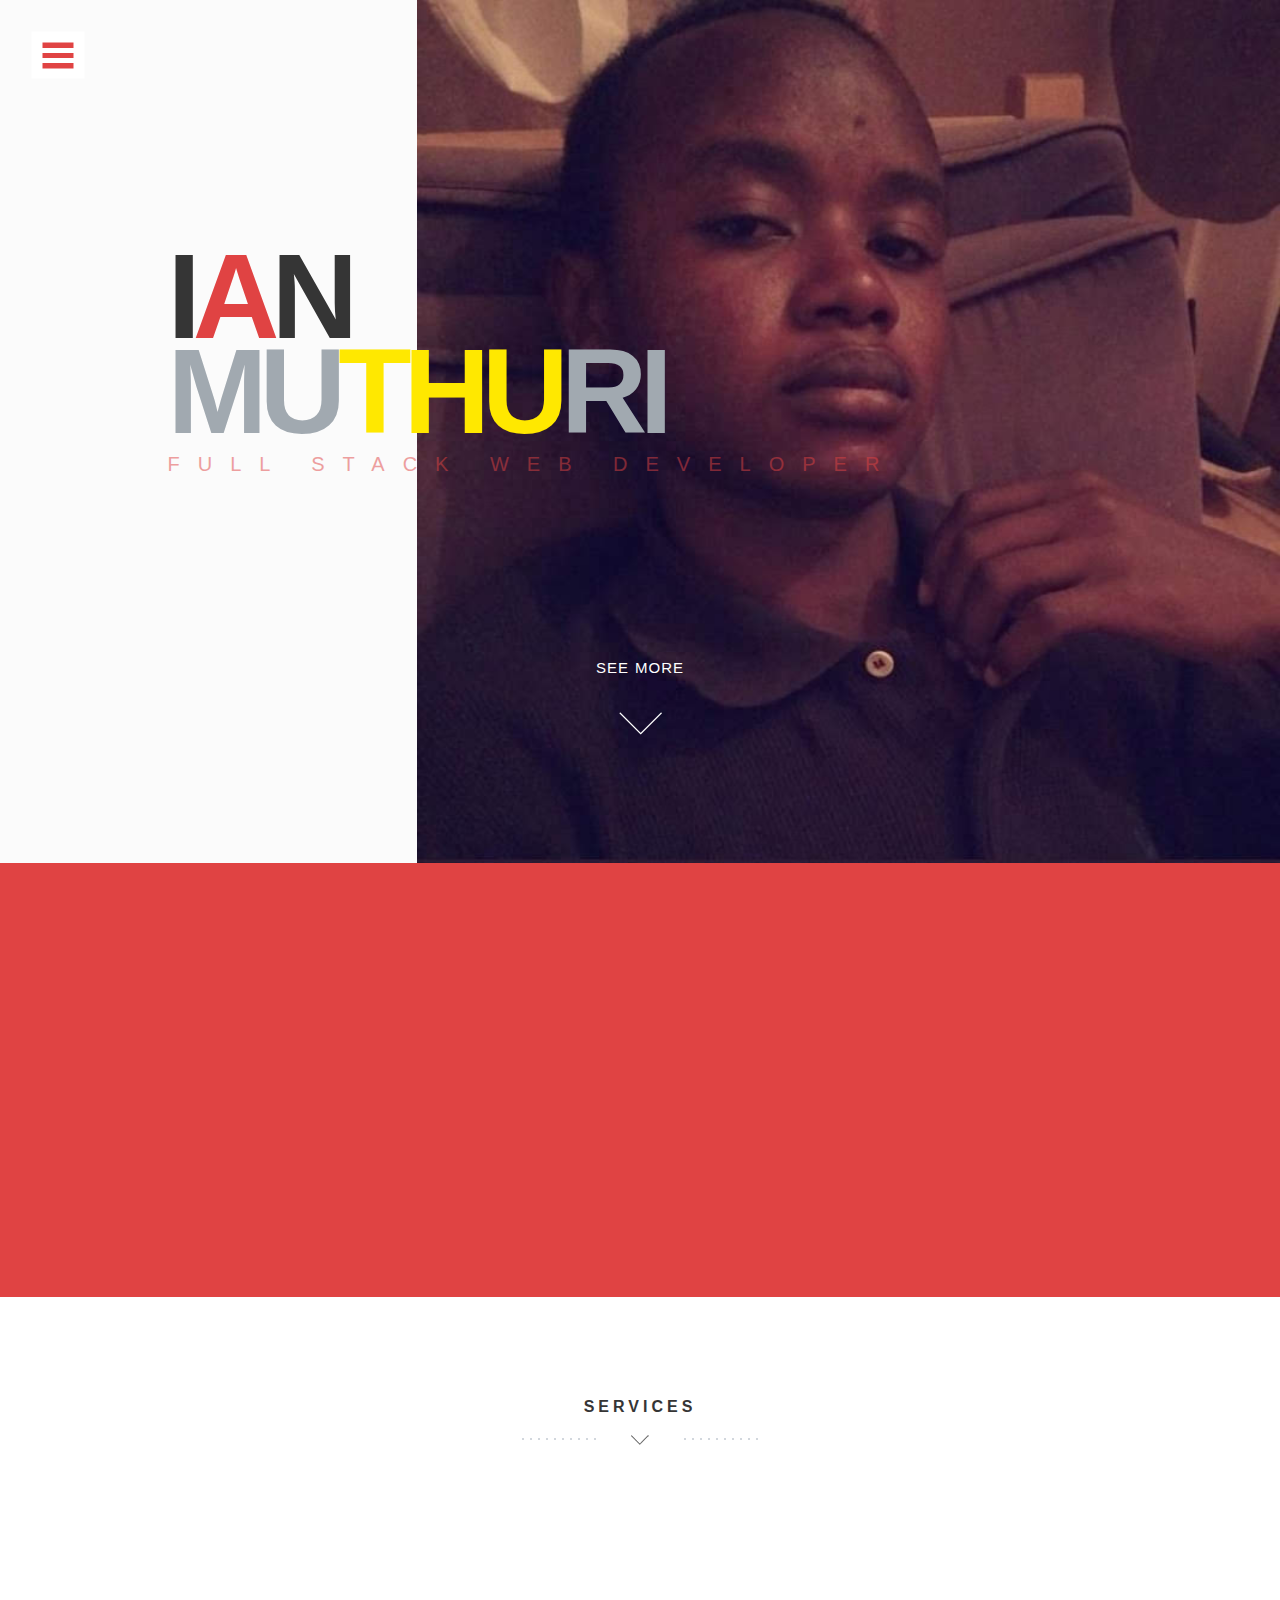
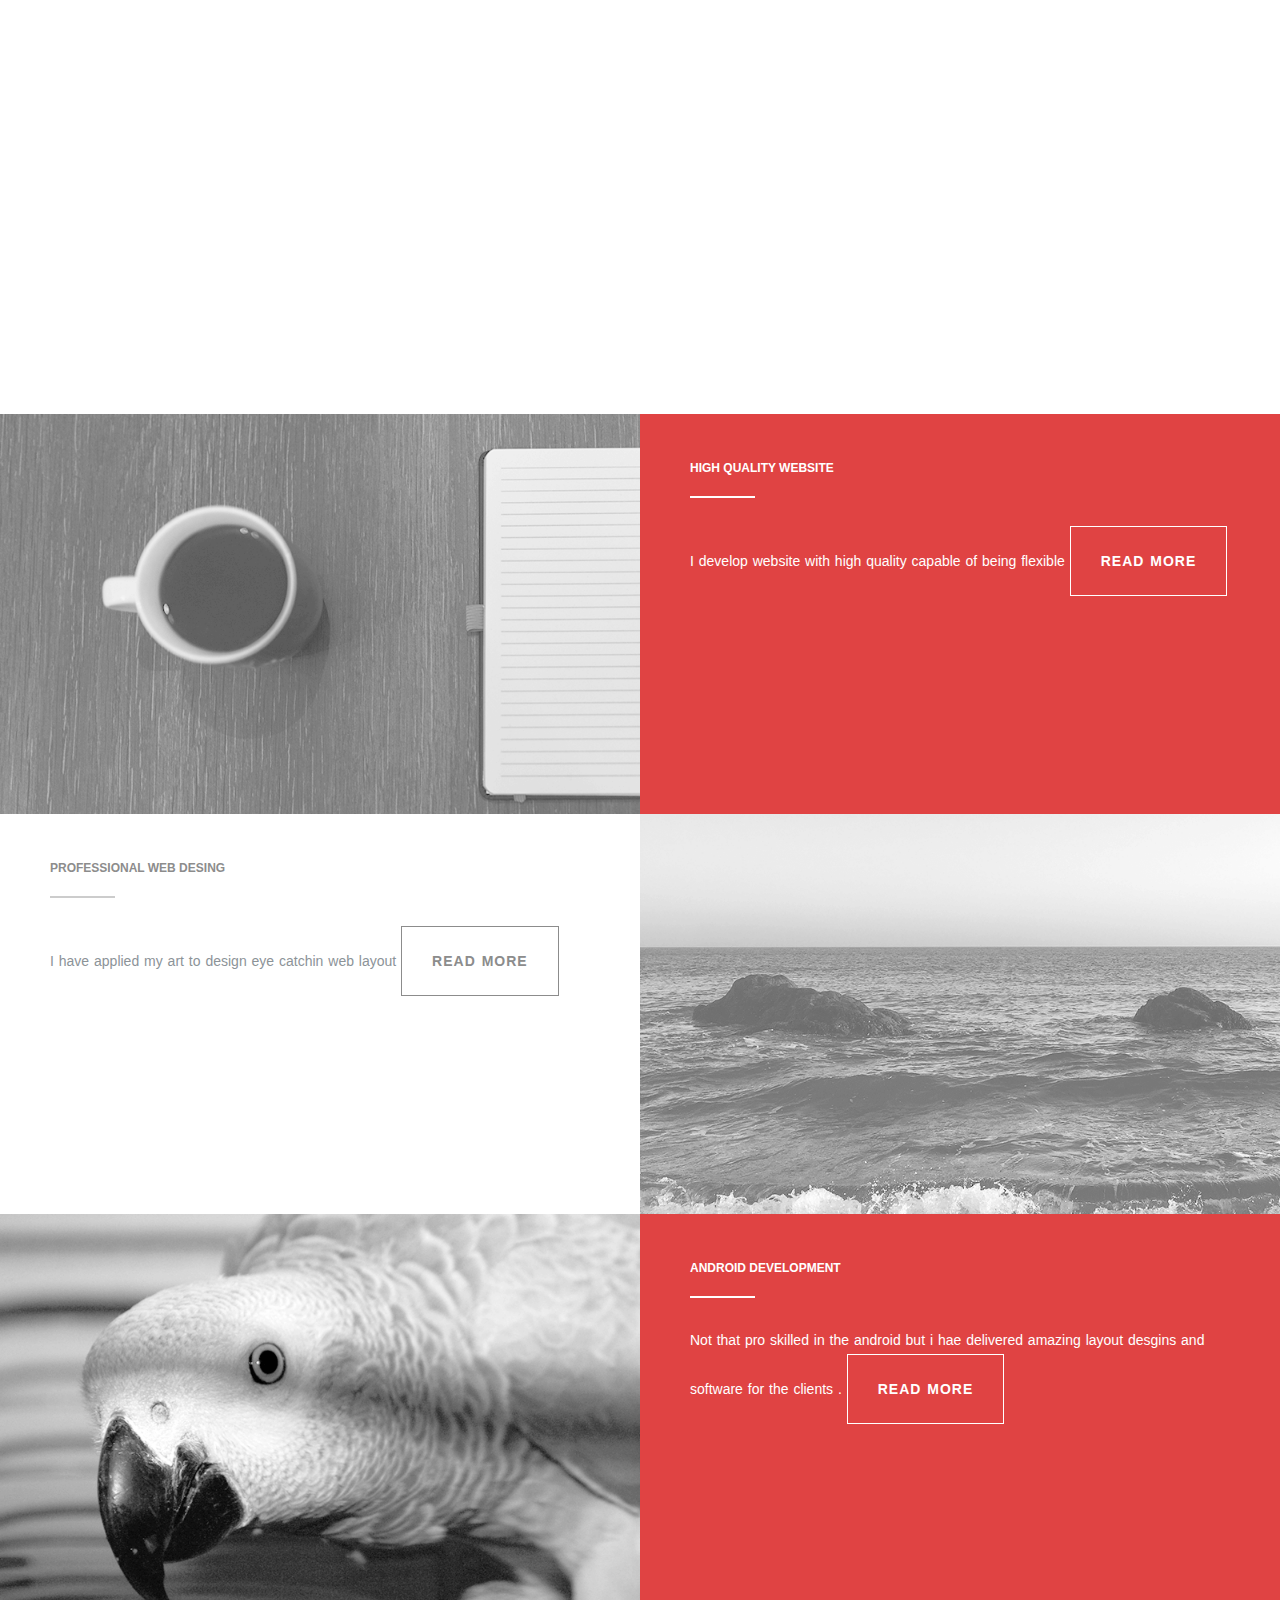
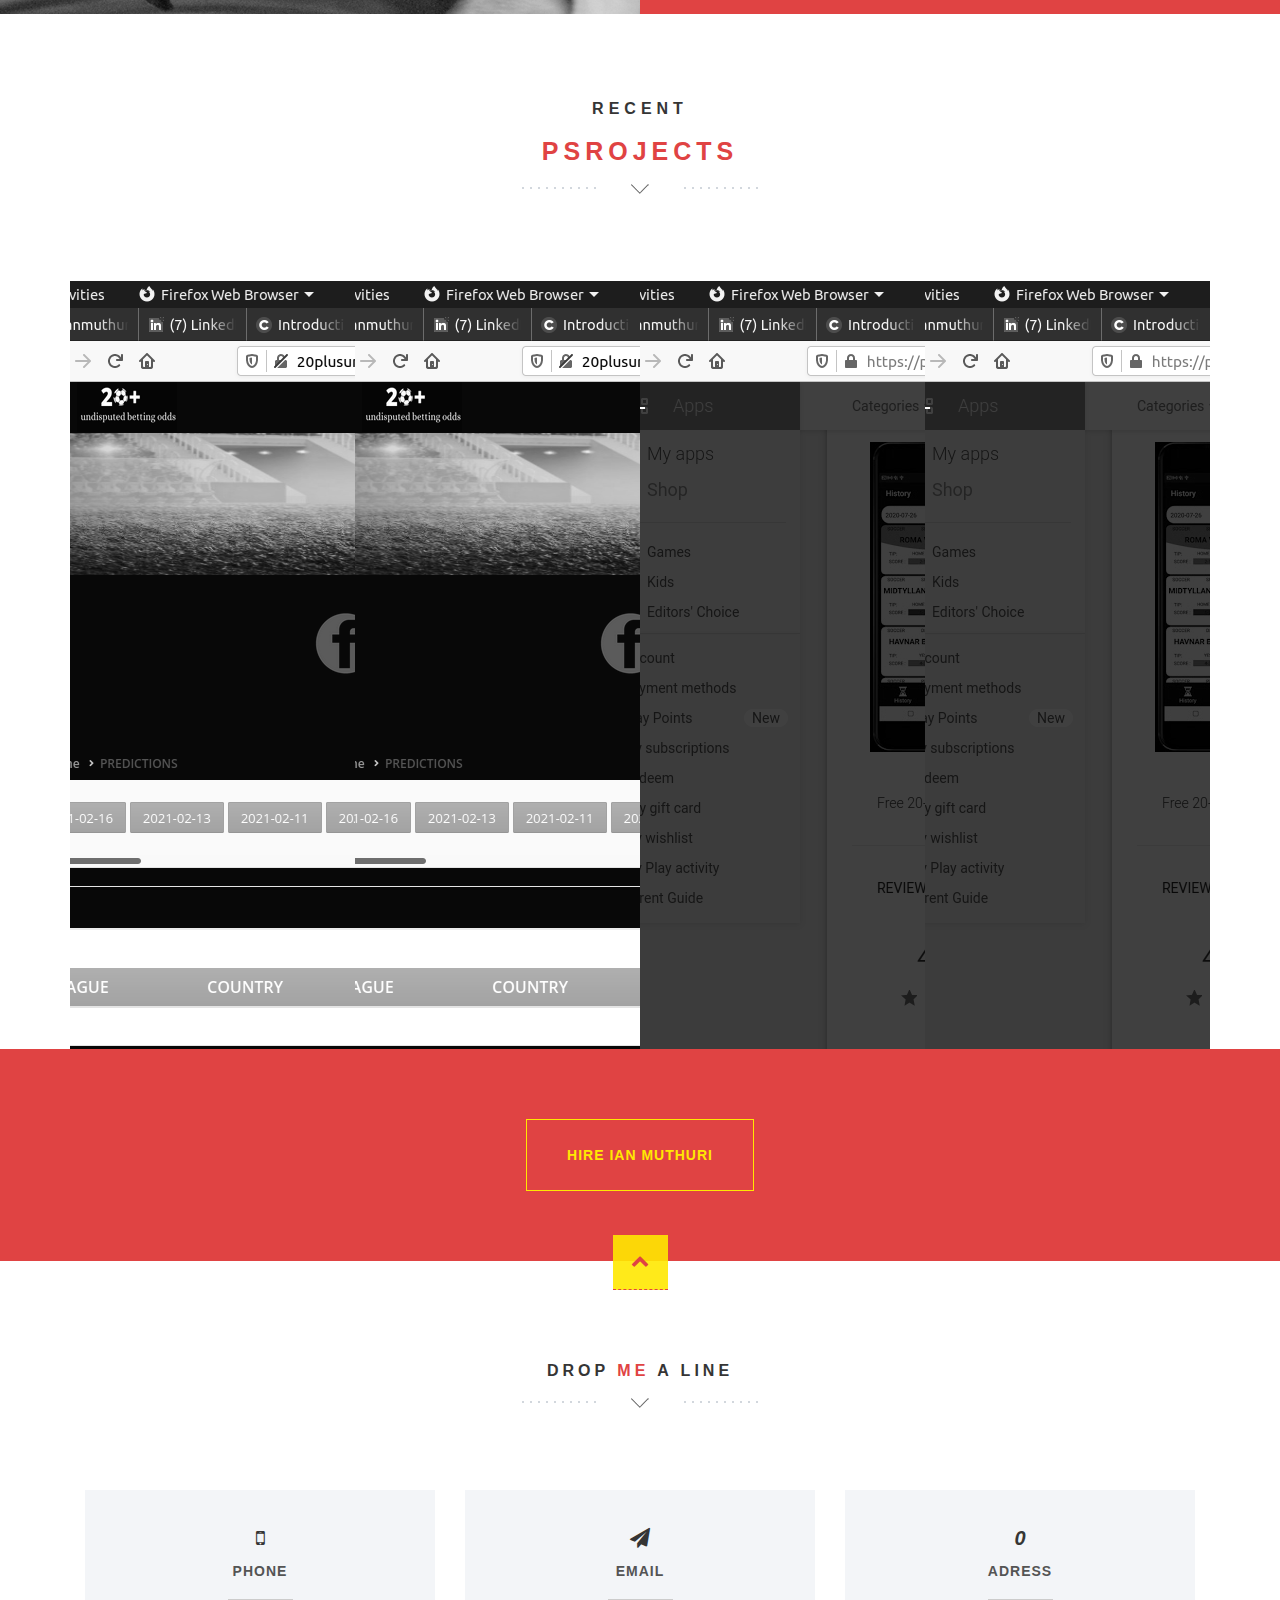
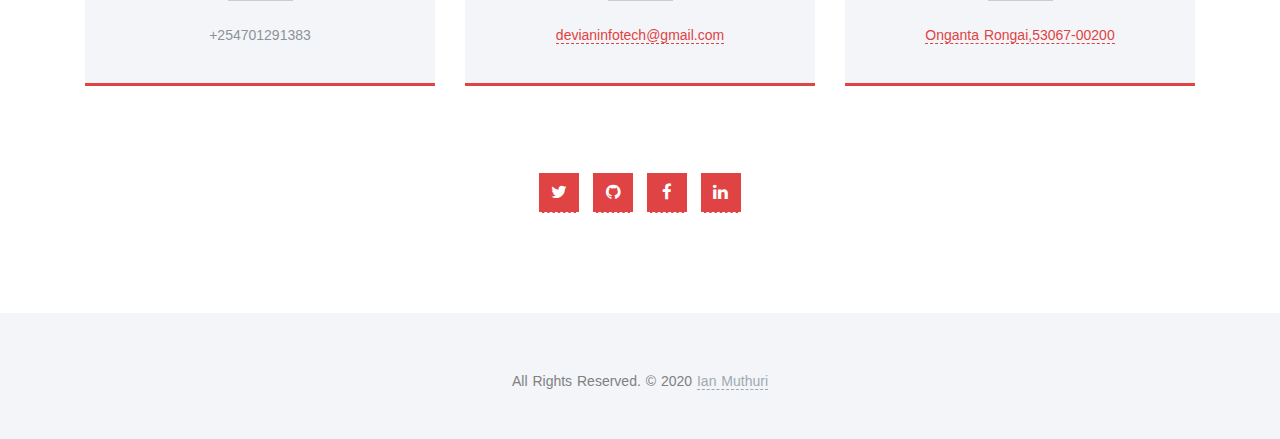
==== commit 7278c8b9: "make it better" ====
--- a/index.html
+++ b/index.html
@@ -74,7 +74,7 @@
                     I<span style="color:#E04343;">a</span>n<br/>
                     <span>Mu<span style="color:#FFE800">thu</span>ri</span>
                   </h1><!-- Title -->
-                  <h3 class="animated fadeInUp delay-05s"><span class="rotate">Web Designer,Photographer,3d Artist</span></h3><!-- Text Rotator -->
+                  <h3 class="animated fadeInUp delay-05s"><span class="rotate">Full Stack Web Developer,Web Designer,Android Developer</span></h3><!-- Text Rotator -->
                 </div>
               </div>
 			  <!-- Learn More Button -->
@@ -225,7 +225,7 @@
 		    <!-- Headline -->
             <div class="row">
               <h1 class="arrow">
-                Recent <span>Porojects</span>
+                Recent <span>Psrojects</span>
               </h1>
             </div>
           </div>
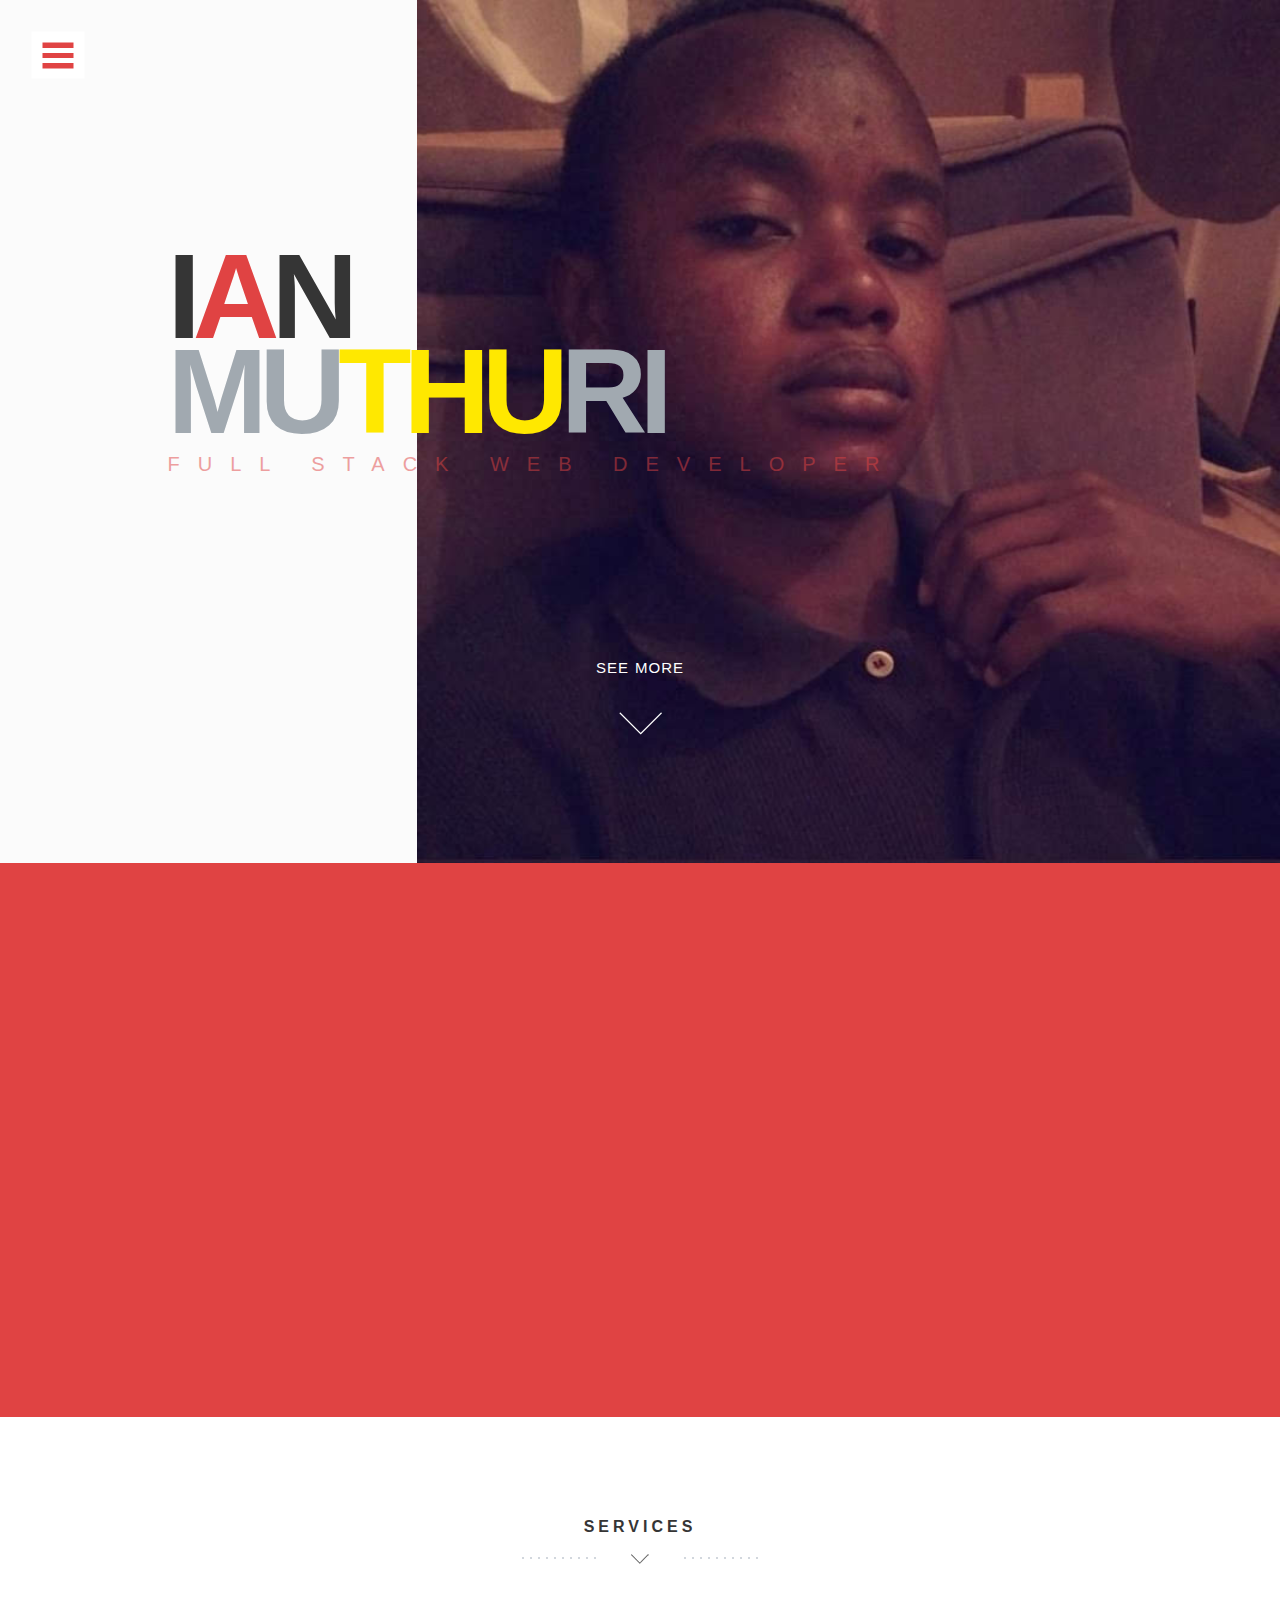
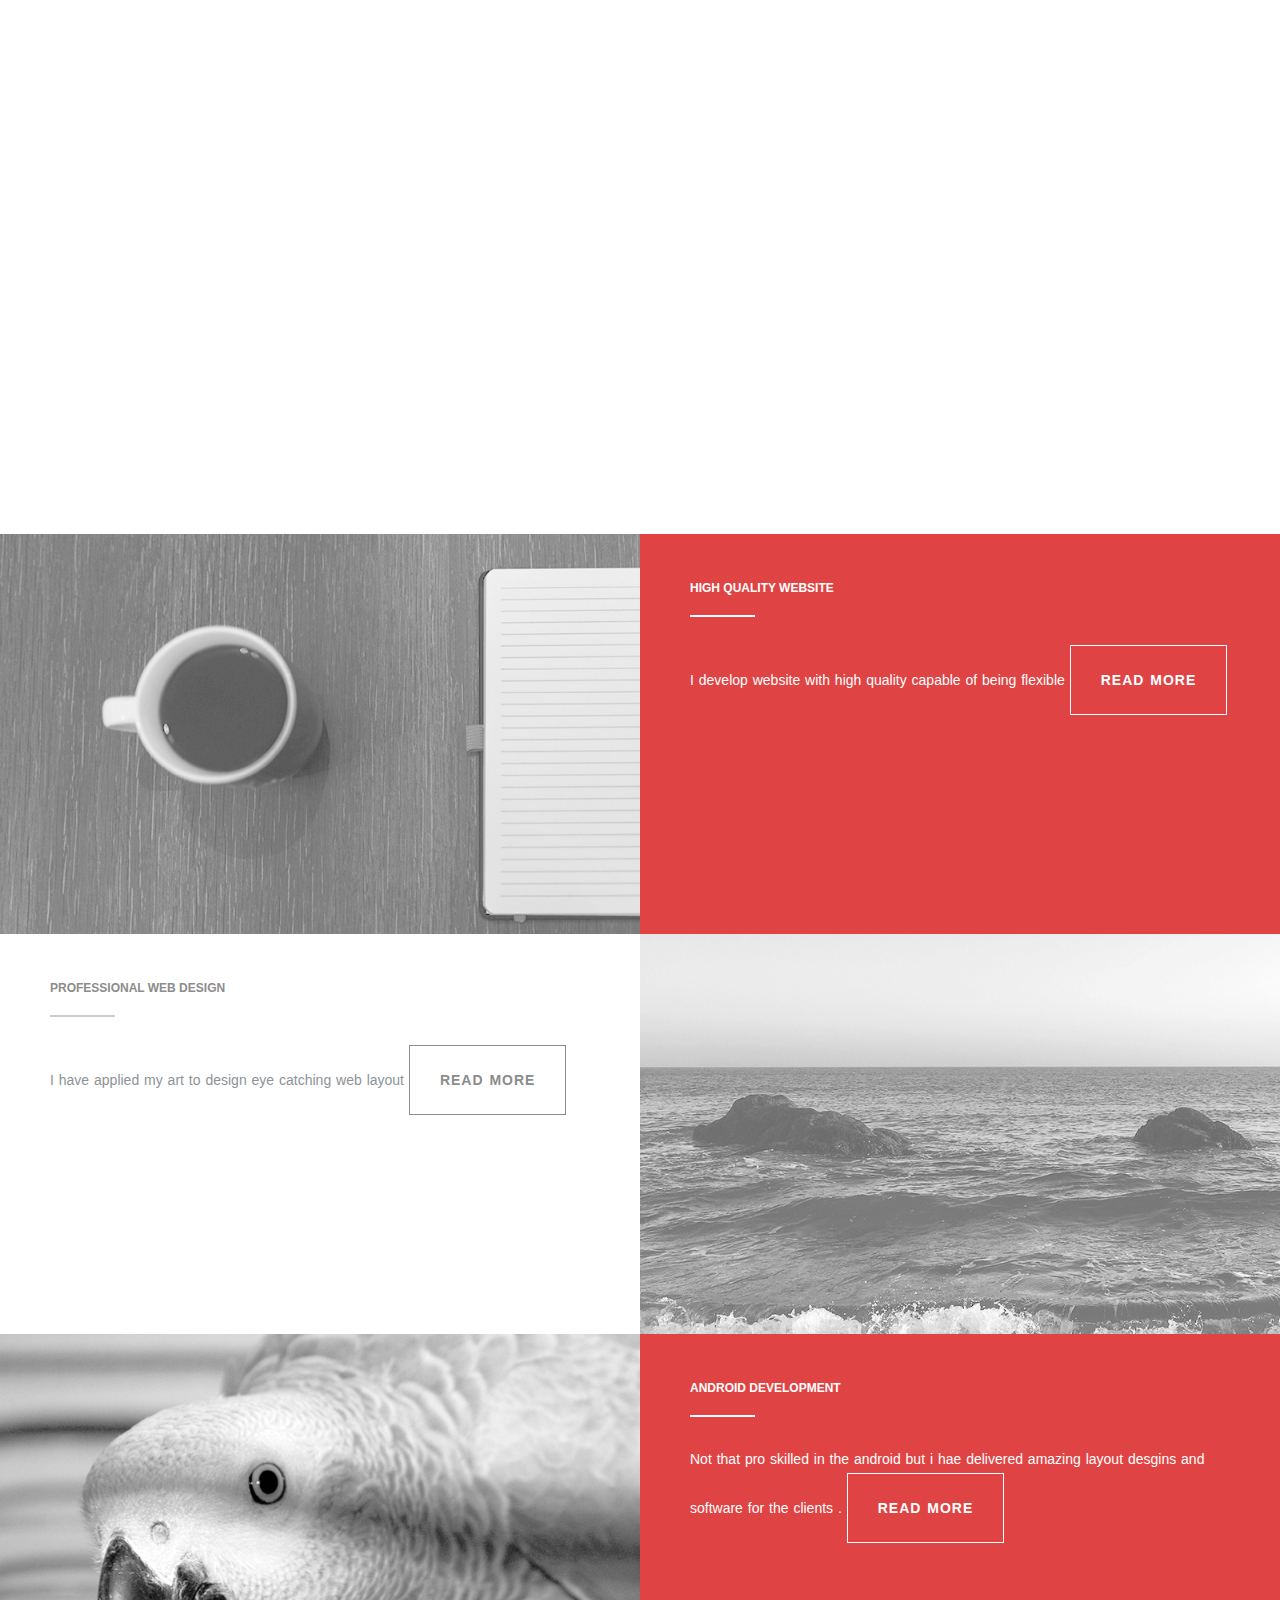
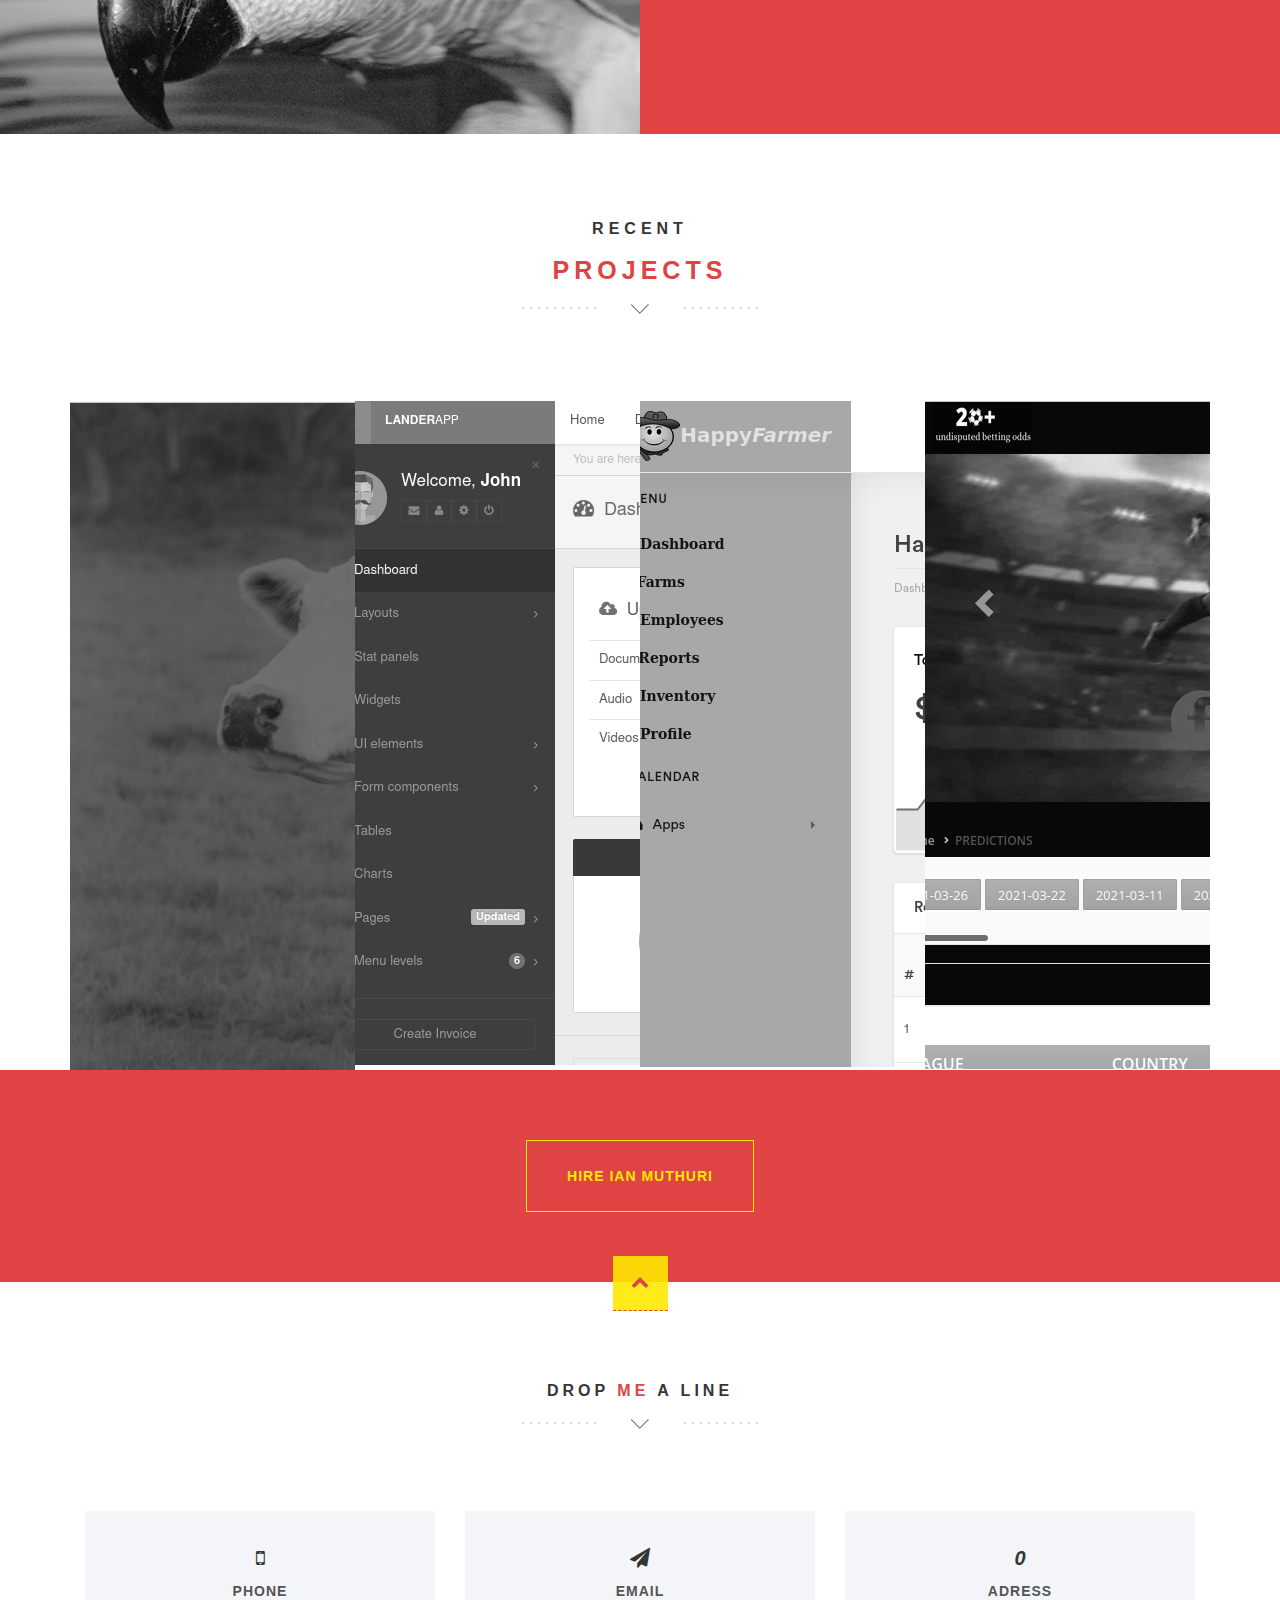
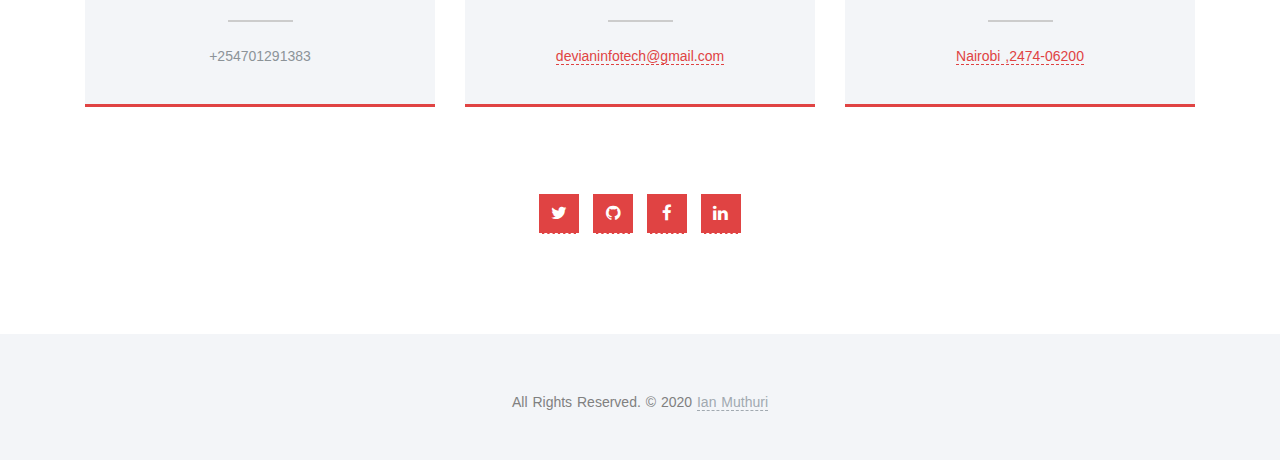
==== commit a9819131: "advanced" ====
--- a/index.html
+++ b/index.html
@@ -74,7 +74,7 @@
                     I<span style="color:#E04343;">a</span>n<br/>
                     <span>Mu<span style="color:#FFE800">thu</span>ri</span>
                   </h1><!-- Title -->
-                  <h3 class="animated fadeInUp delay-05s"><span class="rotate">Full Stack Web Developer,Web Designer,Android Developer</span></h3><!-- Text Rotator -->
+                  <h3 class="animated fadeInUp delay-03s"><span class="rotate">Full Stack Web Developer,Web Designer,Android Developer</span></h3><!-- Text Rotator -->
                 </div>
               </div>
 			  <!-- Learn More Button -->
@@ -103,24 +103,37 @@
         <section class="intro text-center section-padding color-bg" id="about">
           <div class="container">
 		    <!-- WELCOME TEXT -->
-            <div class="row">
-              <div class="col-md-8 col-md-offset-2 wp1">
+        
+            <div class="row">
+              <div class="col-md-12 col-md-offset-0 wp1">
                 <h1 class="arrow">A little <span>about</span> me</h1><!-- Headline -->
 				<!-- about / welcome text -->
-                <p>
-                  I'm a passionate in programming networking and cyber security .Interested cyber security ,development and networking
-                  </p>
+                <blockquote>
+                  I'm energetic and enthusiastic about the cutting<strong> edge Technology</strong>, <strong>new Programming</strong>,<strong>Networking </strong><strong>and Cyber security </strong>.
+                </br>
+              <br>Growing my insight I all these field
+                
+          
+
                   <br>
-                  Languages i know inlude:<br>
-                  Programming Languages  :Java,C# and intermidiate in Python.<br>
-                  Scripting Languages :Php,js.<br>
-
+                 <strong>Languages Which I have Experince With </strong> <br>
+               <br> <strong>JAVA</strong><br>
+               <strong>C#</strong><br>
+               <strong>DART</strong><br>
+               <strong>PYTHON</strong>-intermidiate<br>
+               <strong>PHP</strong><br>
+               Scripting Languages
+                 <strong>Js,Angular & Nodejs</strong>
+                </blockquote>
                 </div>
             </div>
           </div>
         </section>
 
-
+        <!-- <a href="index.html#about" class="scrollto wow fadeInUp delay-5s ">
+          <p>SEE MORE</p>
+          <p class="scrollto--arrow"><img src="img/scroll-down.png" alt="scroll down arrow"></p>
+      </a> -->
 
 
 <!-- ==========================
@@ -190,8 +203,8 @@
 			<!-- About 2 -->
 			<div class="row">
 				<div class="col-md-6 about-text">
-					<h6>Professional web Desing</h6><!-- Headline -->
-					<p>I have applied my art to design eye catchin web layout
+					<h6>Professional web Design</h6><!-- Headline -->
+					<p>I have applied my art to design eye catching web layout
             	<a href="index.html#team" class="weight-outline-btn">Read more</a>	<!-- read more button  -->				
 				</div>
 				<div class="col-md-6 nopadding features-intro-img">
@@ -225,7 +238,7 @@
 		    <!-- Headline -->
             <div class="row">
               <h1 class="arrow">
-                Recent <span>Psrojects</span>
+                Recent <span>Projects</span>
               </h1>
             </div>
           </div>
@@ -238,28 +251,28 @@
           <div class="col-md-3 col-sm-6">
               <div class="overlay-effect effects clearfix">
                   <div class="img">
-                      <a href="img/portfolio/twenty.png" data-lightbox="roadtrip" title="Website - Odds website"><img class="grayscale" src="img/portfolio/twenty.png" alt="Portfolio Item"></a>
+                      <a href="img/new/4.png" data-lightbox="roadtrip" title="CashCow - Livestock Farm Management Sytsem.<a href='https://cash-cow.herokuapp.com'>Click here to View</a>"><img class="grayscale" src="img/new/4.png" alt="Portfolio Item"></a>
                   </div>
               </div>
           </div>
   	    <!-- PORTFOLIO ITEM END -->
   	
   	    <!-- PORTFOLIO ITEM 2 -->
-          <div class="col-md-3 col-sm-6">
-              <div class="overlay-effect effects clearfix">
-                  <div class="img">
-                      <a href="img/portfolio/twenty.png" data-lightbox="roadtrip" title="Website - Odds website"><img class="grayscale" src="img/portfolio/twenty.png" alt="Portfolio Item"></a>
-                  </div>
-              </div>
-          </div>
+        <div class="col-md-3 col-sm-6">
+          <div class="overlay-effect effects clearfix">
+            <div class="img">
+              <a href="img/new/3.png" data-lightbox="roadtrip" title="Lander-App -Responsive Framework.<a href='https://ian-muthuri-lander-app.herokuapp.com'>Click here to View</a>"><img class="grayscale" src="img/new/3.png" alt="Portfolio Item"></a>
+          </div>
+          </div>
+      </div>
   	    <!-- PORTFOLIO ITEM END -->
   					
   		<!-- PORTFOLIO ITEM 3 -->
           <div class="col-md-3 col-sm-6">
               <div class="overlay-effect effects clearfix">
-                  <div class="img">
-                      <a href="img/portfolio/app4.png" data-lightbox="roadtrip" title="Android APP - https://play.google.com/store/apps/details?id=com.surii.a20plus&hl=en_US&gl=US"><img class="grayscale" src="img/portfolio/app4.png" alt="Portfolio Item"></a>
-                  </div>
+                <div class="img">
+                  <a href="img/new/2.png" data-lightbox="roadtrip" title="Happy Farmer - Farm Management Systemt.<a href='https://database-happyfarmer.herokuapp.com'>Click here to View</a>"><img class="grayscale" src="img/new/2.png" alt="Portfolio Item"></a>
+              </div>
               </div>
           </div>
   	    <!-- PORTFOLIO ITEM END -->
@@ -267,9 +280,9 @@
   			<!-- PORTFOLIO ITEM 3 -->
         <div class="col-md-3 col-sm-6">
           <div class="overlay-effect effects clearfix">
-              <div class="img">
-                  <a href="img/portfolio/app3.png" data-lightbox="roadtrip" title="Android APP - https://play.google.com/store/apps/details?id=com.surii.a20plus&hl=en_US&gl=US"><img class="grayscale" src="img/portfolio/app3.png" alt="Portfolio Item"></a>
-              </div>
+            <div class="img">
+              <a href="img/new/1.png" data-lightbox="roadtrip" title="Undisputed Odds - Clients website.<a href='https://20plusundisputedodds.com/'>Click here to View</a>"><img class="grayscale" src="img/new/1.png" alt="Portfolio Item"></a>
+          </div>
           </div>
       </div>
     <!-- PORTFOLIO ITEM END -->
@@ -290,7 +303,7 @@
           <div class="container">
             <div class="row">
               <div class="col-md-12">
-                <a href="index.html#contact" class="outline-btn">hire Ian Muthuri</a>
+                <a href="index.html#contact" class="outline-btn">Hire Ian Muthuri</a>
               </div>
             </div>
           </div>
@@ -344,7 +357,7 @@
               <div class="col-md-4">
                 <div class="dark-box box-hover">
                   <h2><i >0</i><span>Adress</span></h2>
-                  <p><a href="index.html#">Onganta Rongai,53067-00200</a></p>
+                  <p><a href="index.html#">Nairobi ,2474-06200</a></p>
                 </div>
               </div>
             </div>
@@ -453,4 +466,5 @@
     </script>
 	
     </body>
-</html>+</html>
+
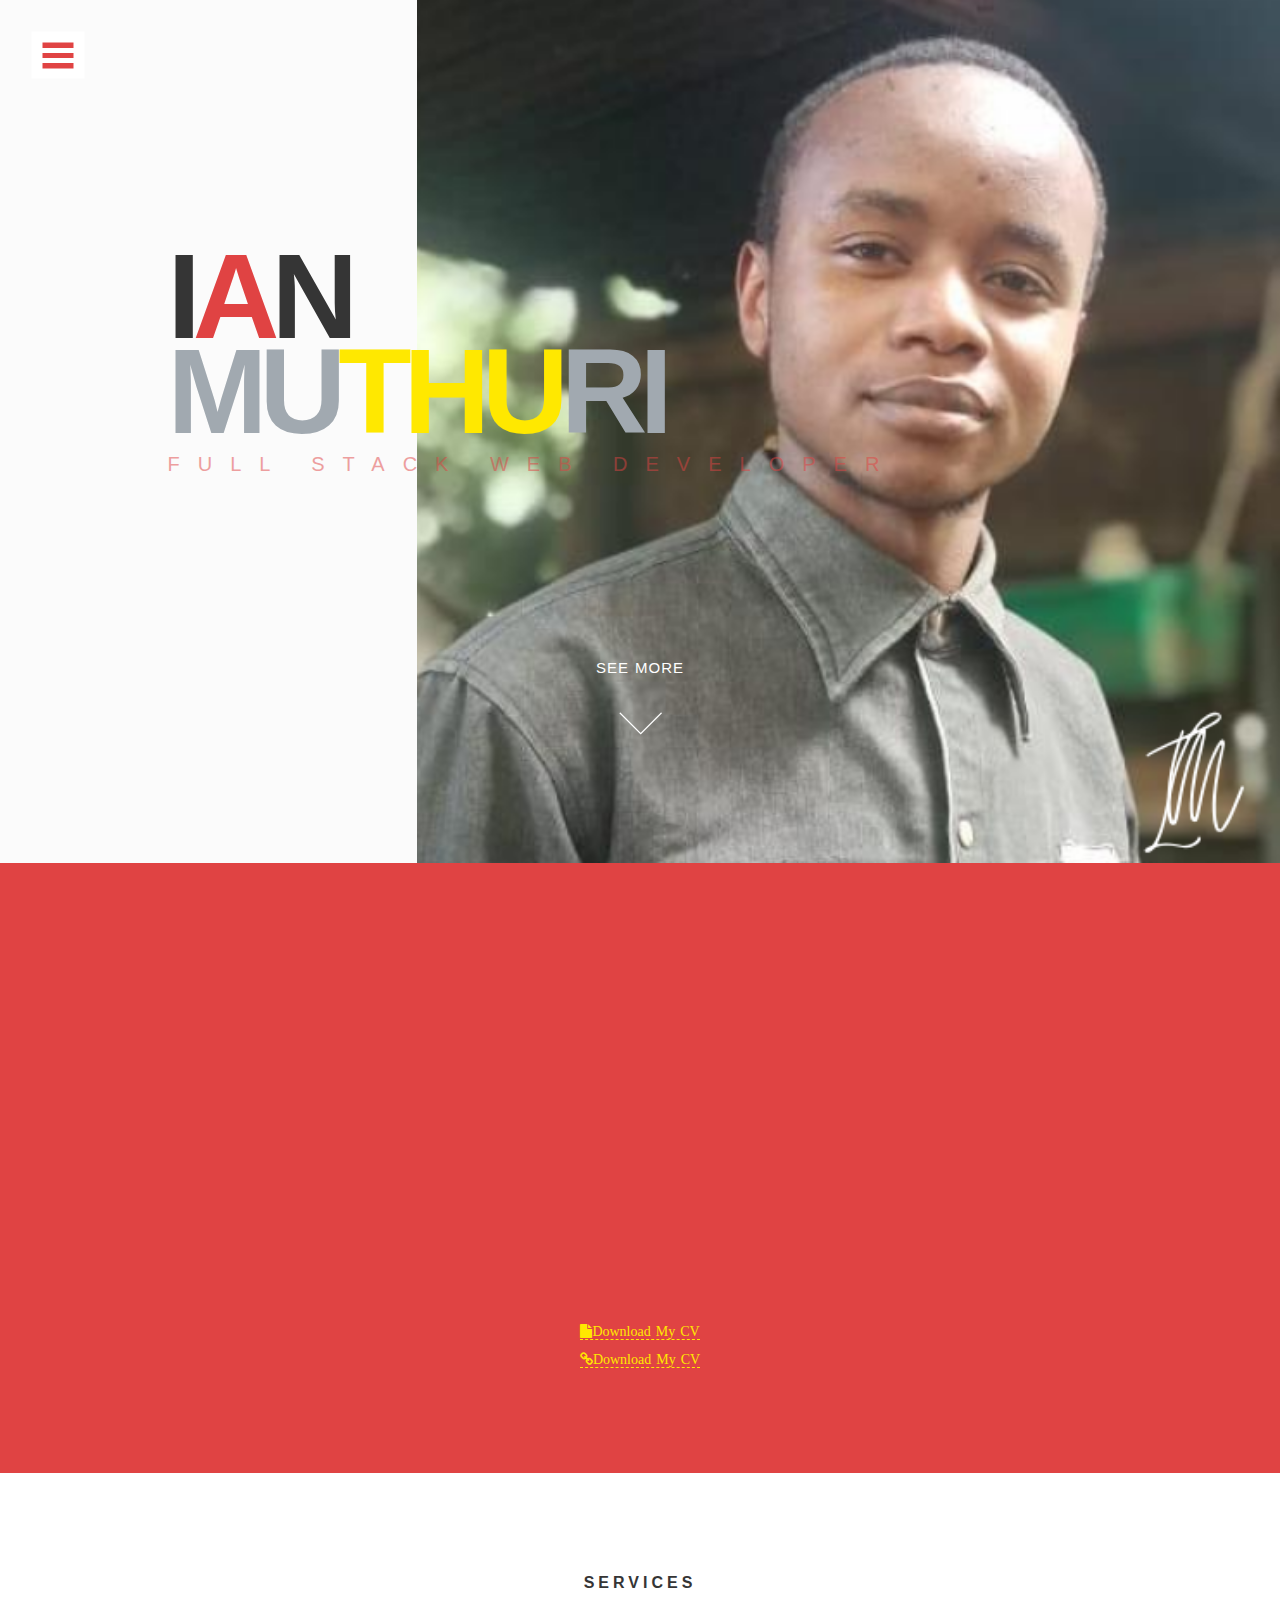
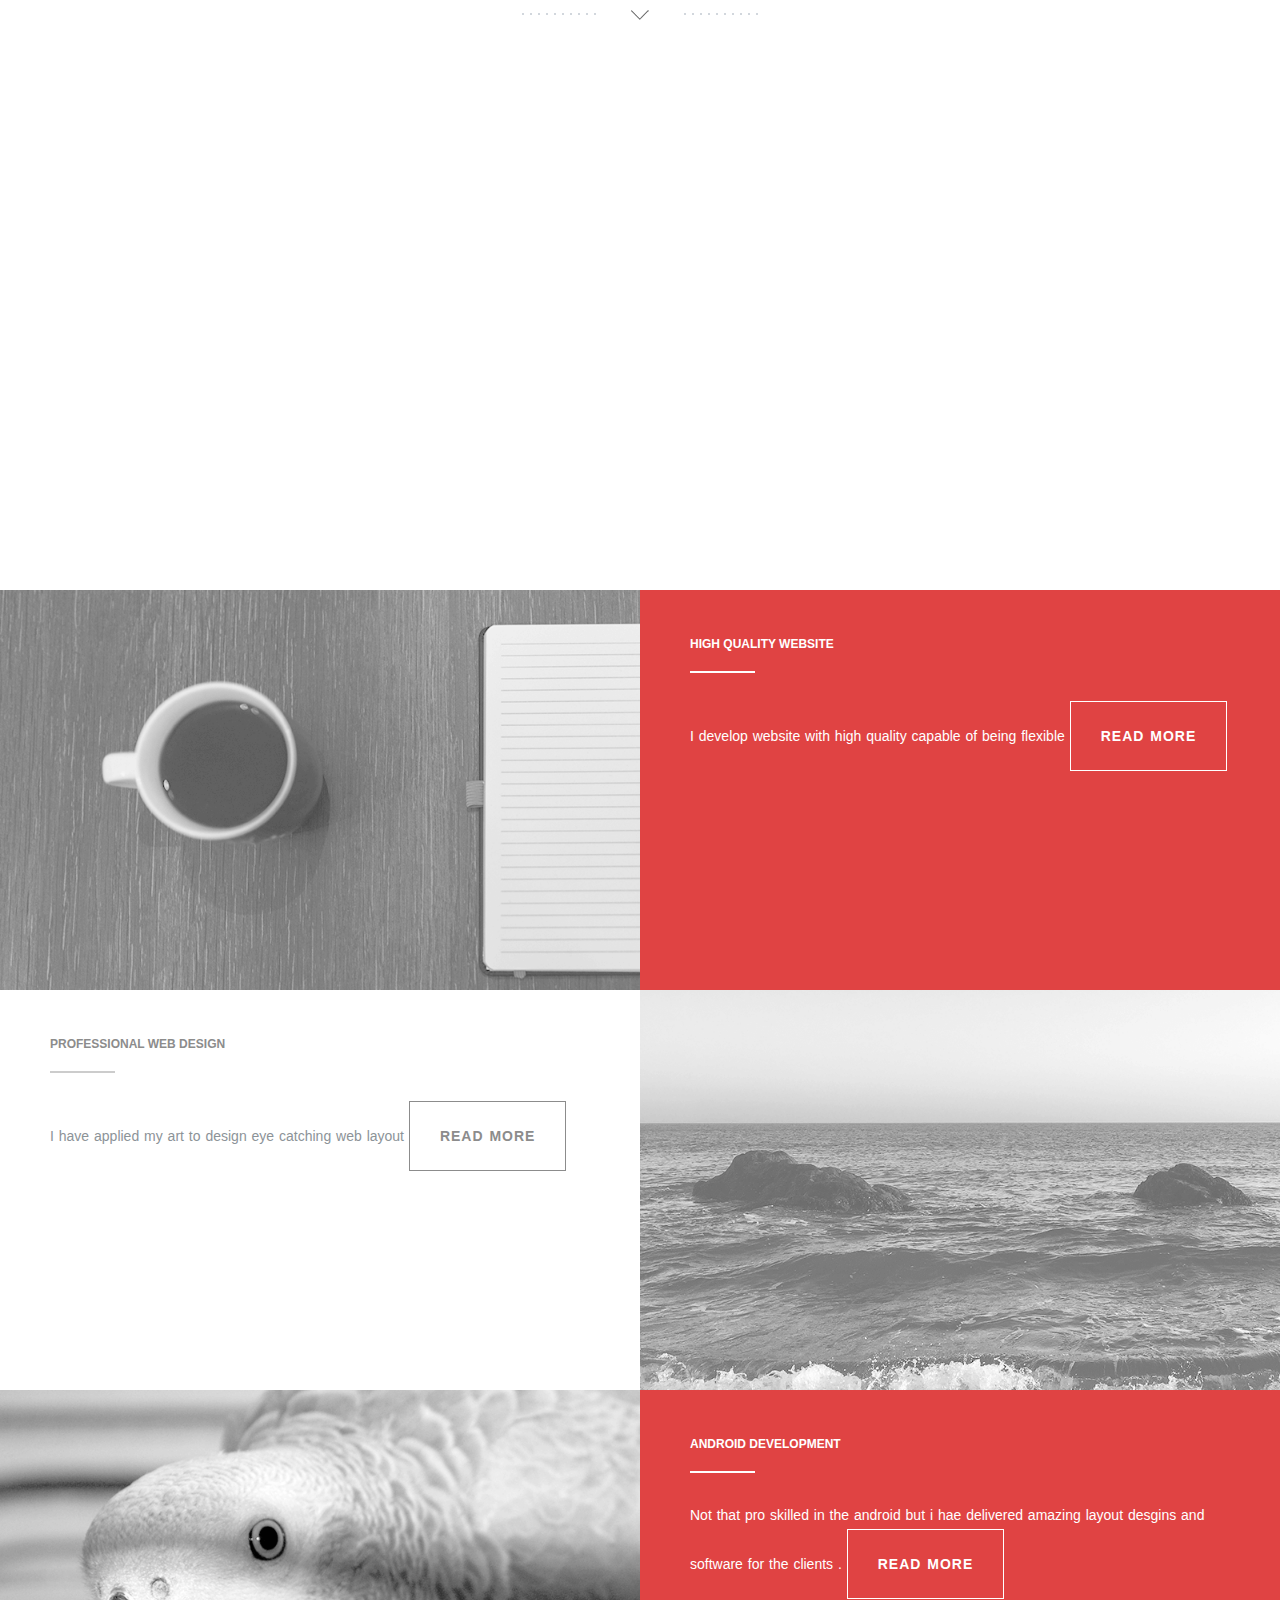
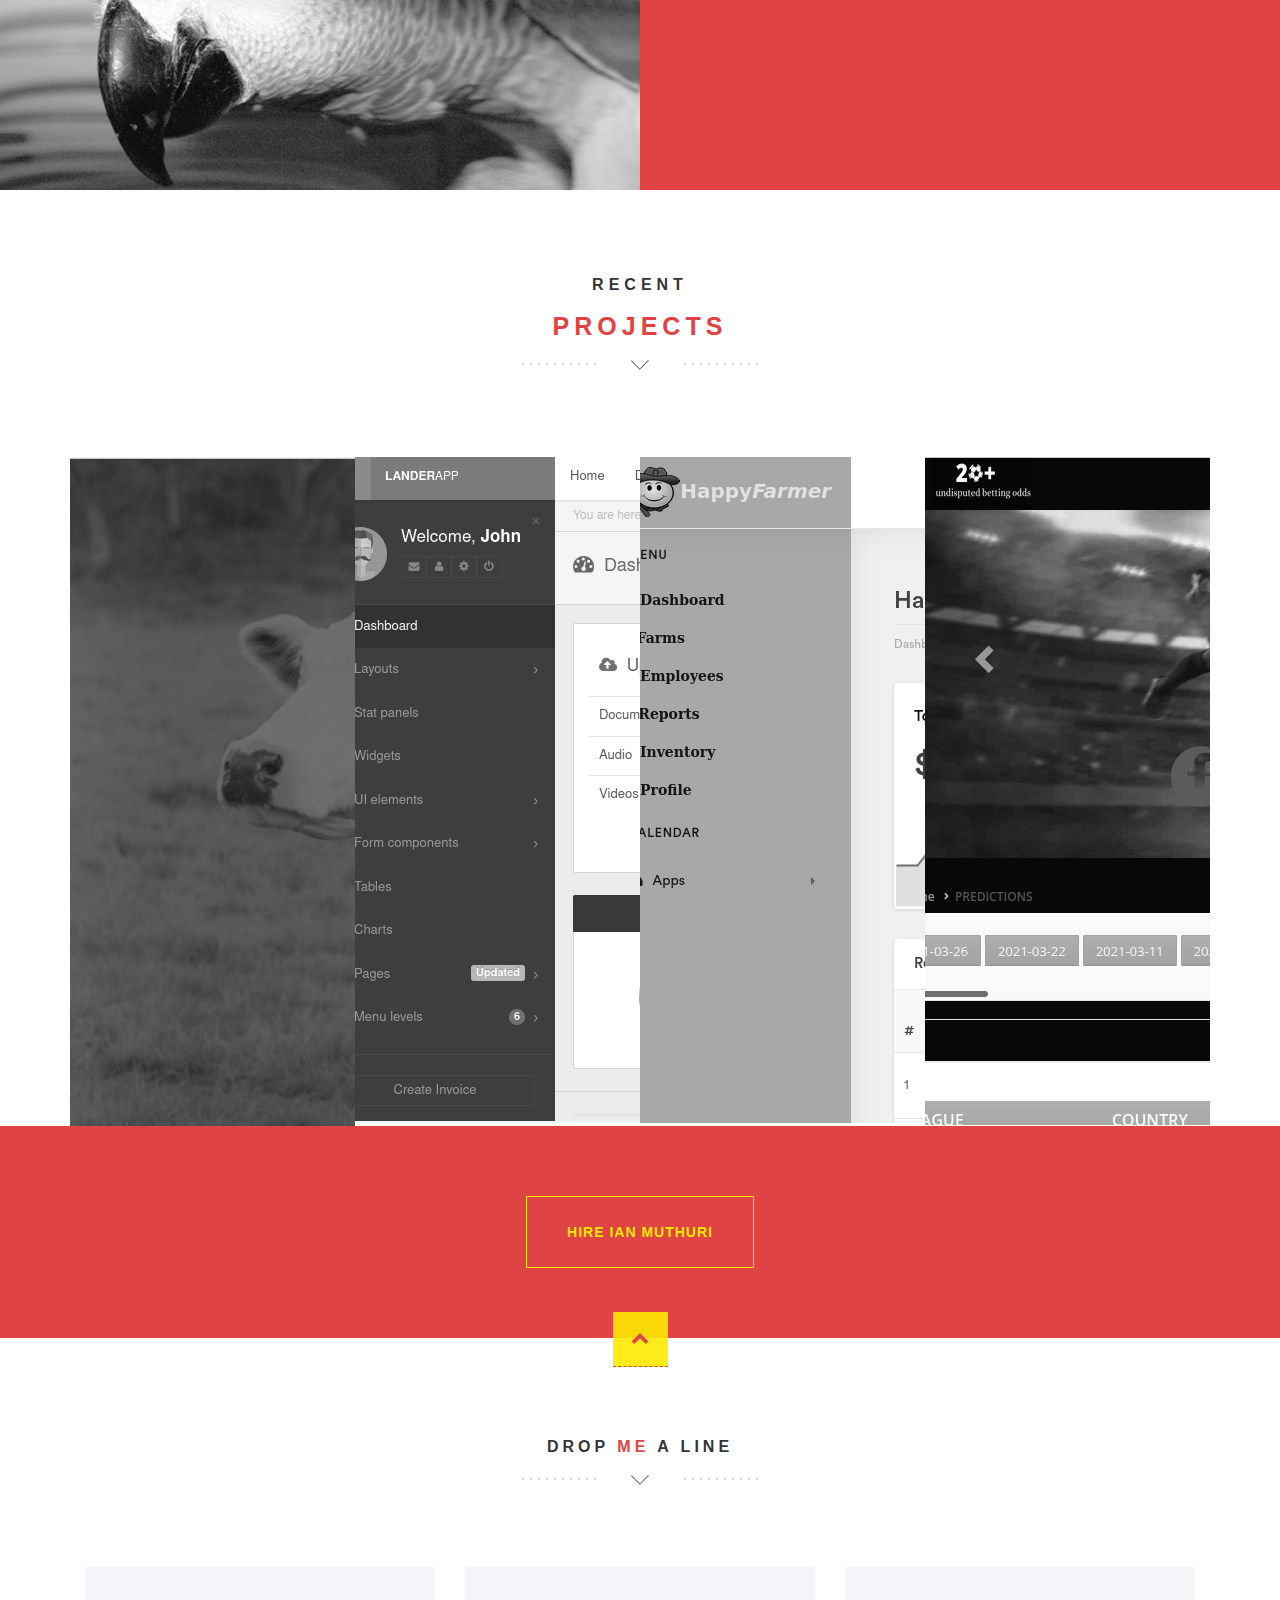
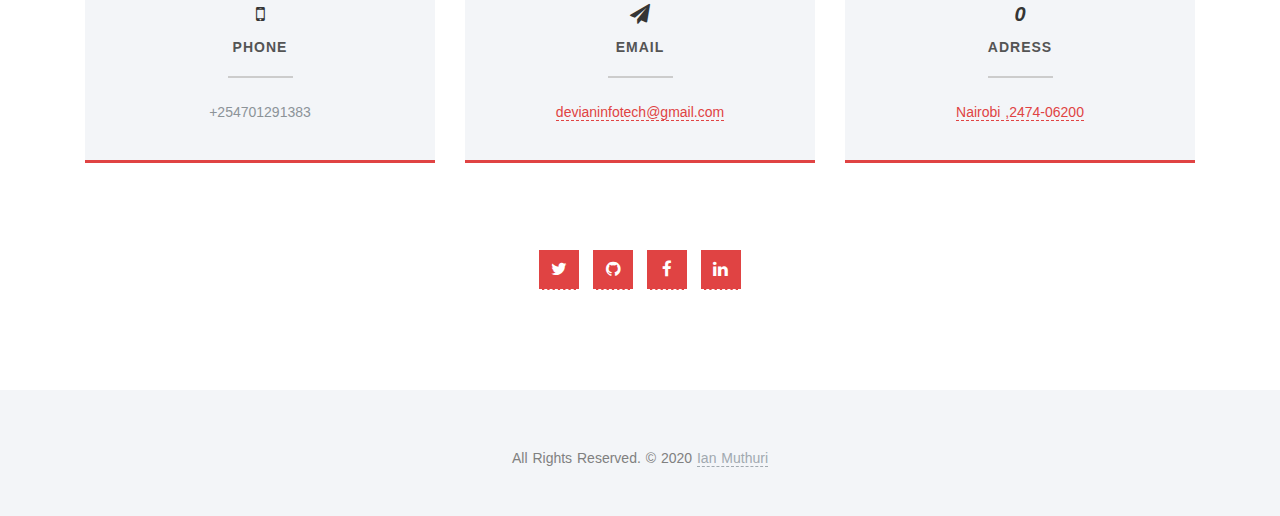
==== commit 27550760: "master" ====
--- a/index.html
+++ b/index.html
@@ -126,6 +126,19 @@
                  <strong>Js,Angular & Nodejs</strong>
                 </blockquote>
                 </div>
+                <p><a href="cv.pdf"><span class="fa fa-file">Download My CV</span></a><br>
+                <a  href="pdf.html"><span class="fa fa-link">Download My CV</span></a>
+              
+                </p>
+                <!-- <embed
+                src="cv.pdf"
+                type="application/pdf"
+                frameBorder="0"
+                scrolling="auto"
+                height="100%"
+                width="100%"
+            >Or View</embed> -->
+
             </div>
           </div>
         </section>
--- a/css/style.css
+++ b/css/style.css
@@ -453,7 +453,7 @@
 }
 /* ==========================================================================Hero========================================================================== */
 .hero {
-	background: url('../img/header-bg.jpg') right bottom no-repeat;
+	background: url('../img/new/profile.png') right bottom no-repeat;
 	background-size: contain;
 	padding:110px 0 100px 0;
 	height:auto;
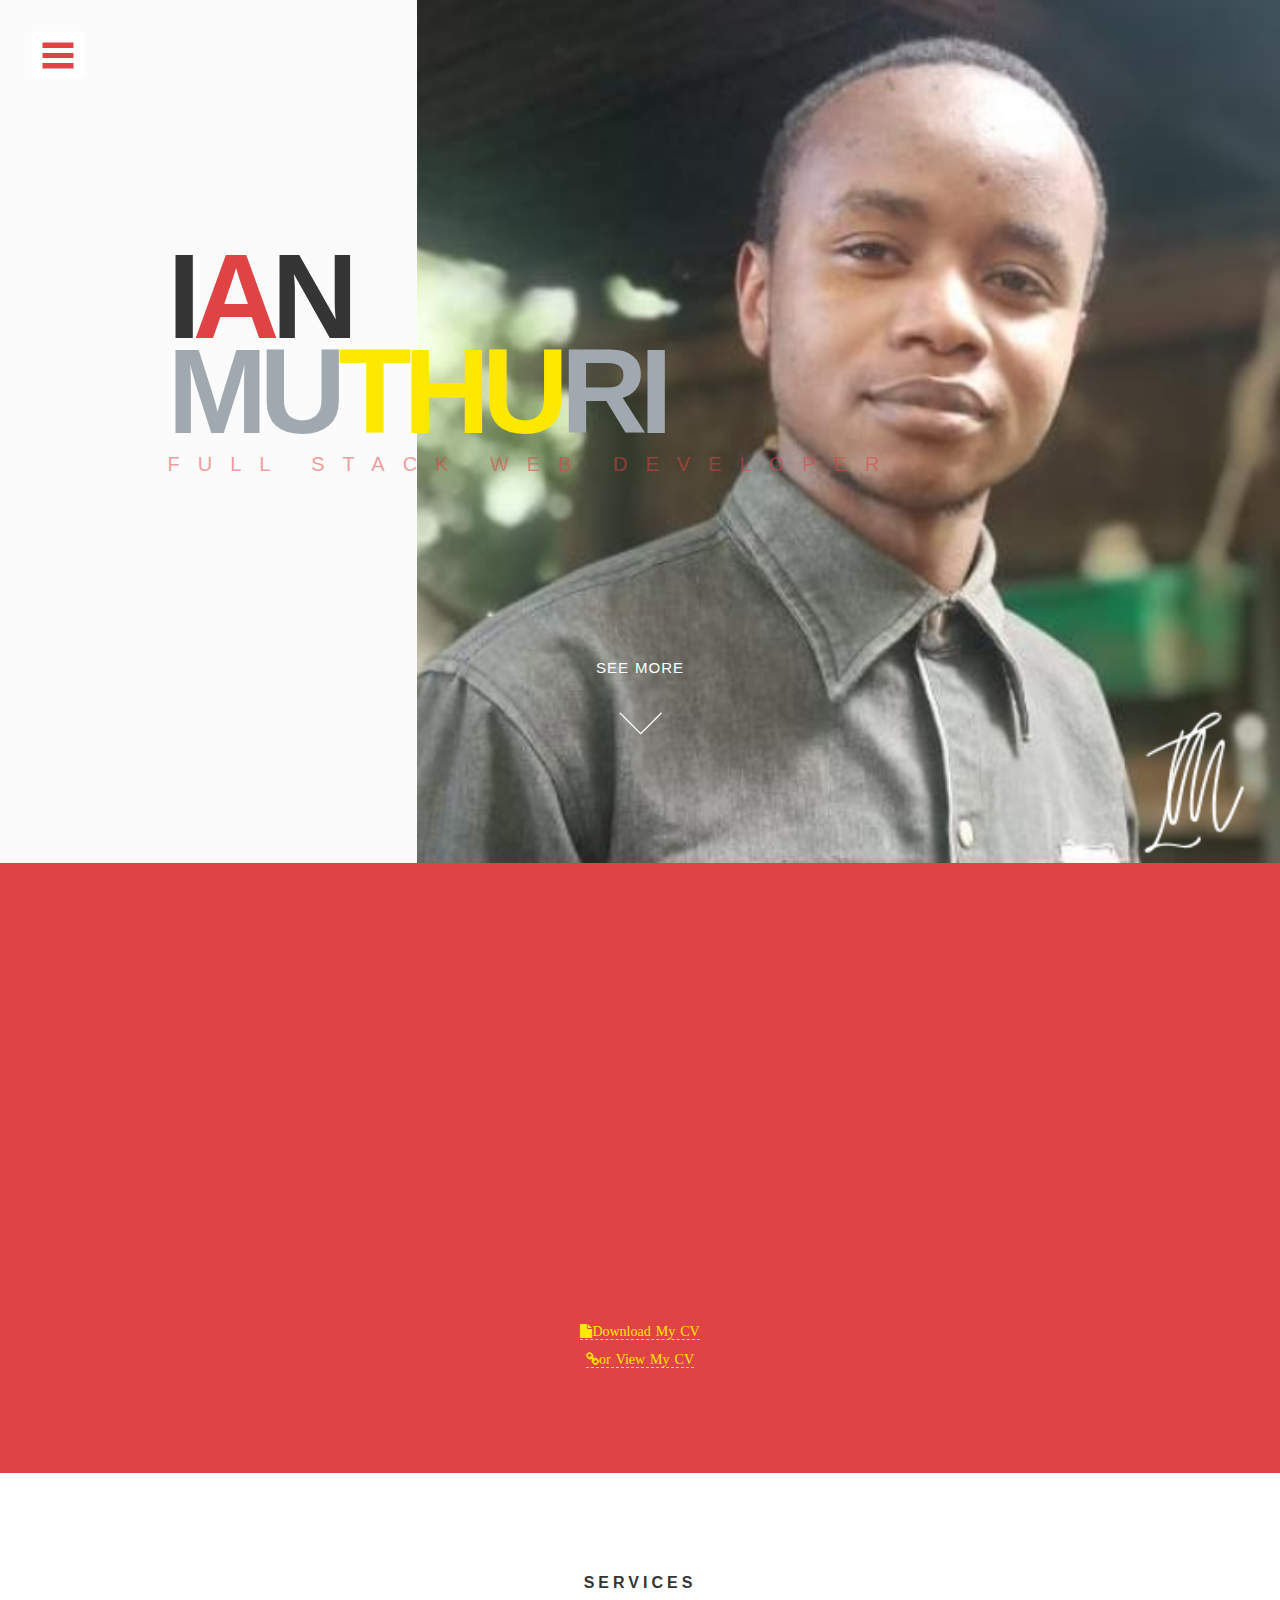
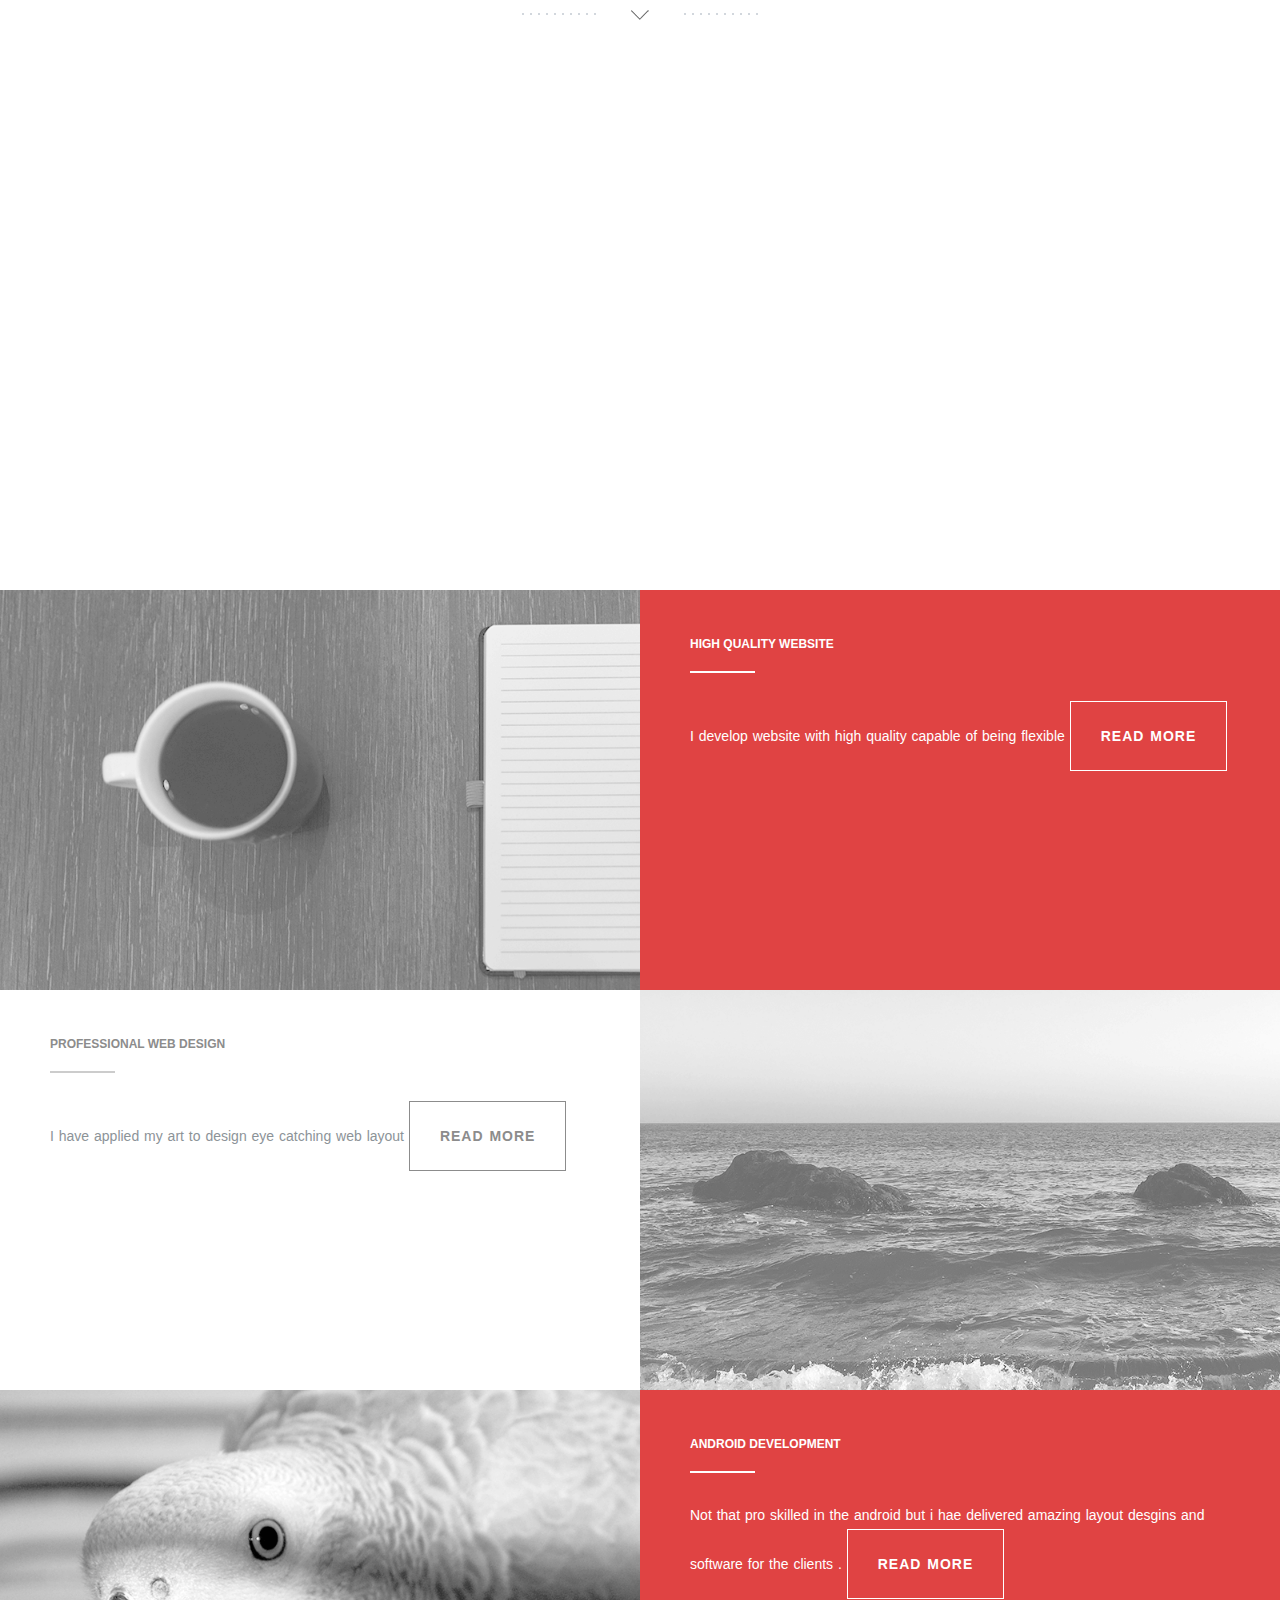
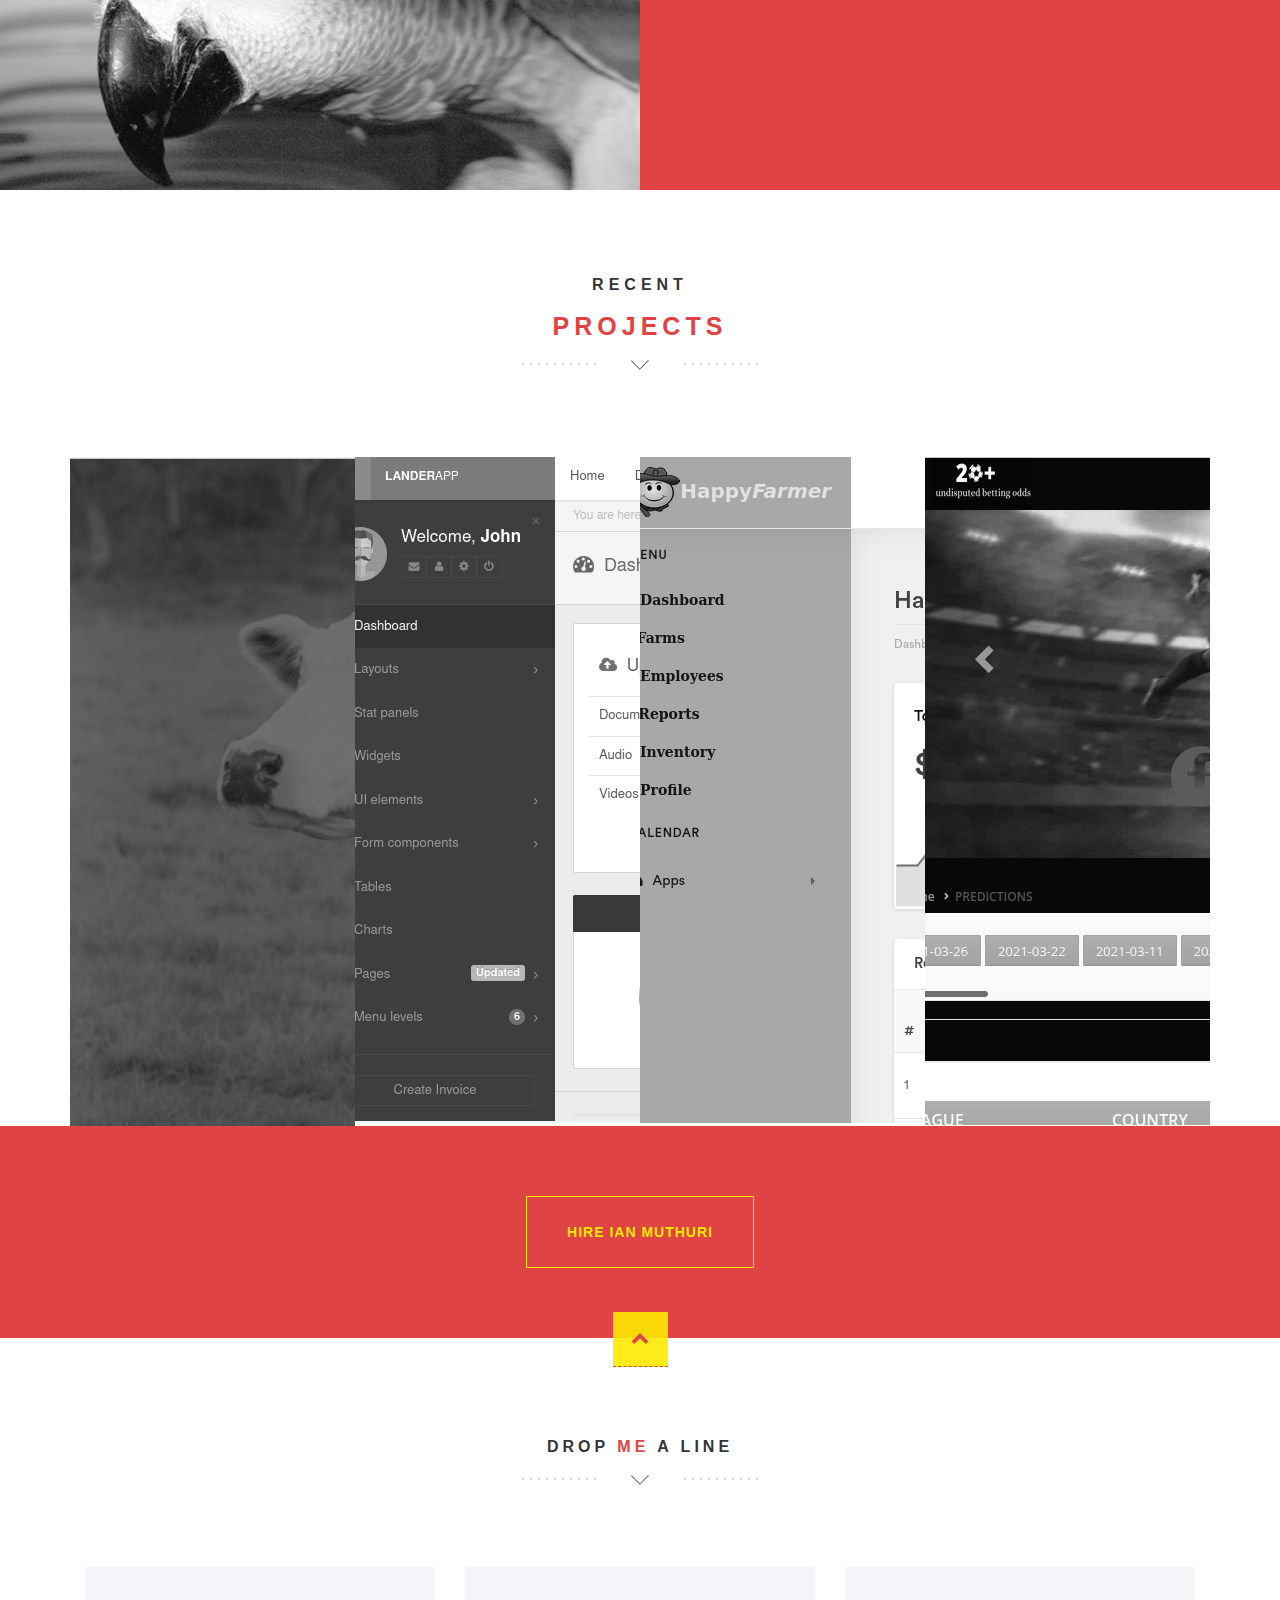
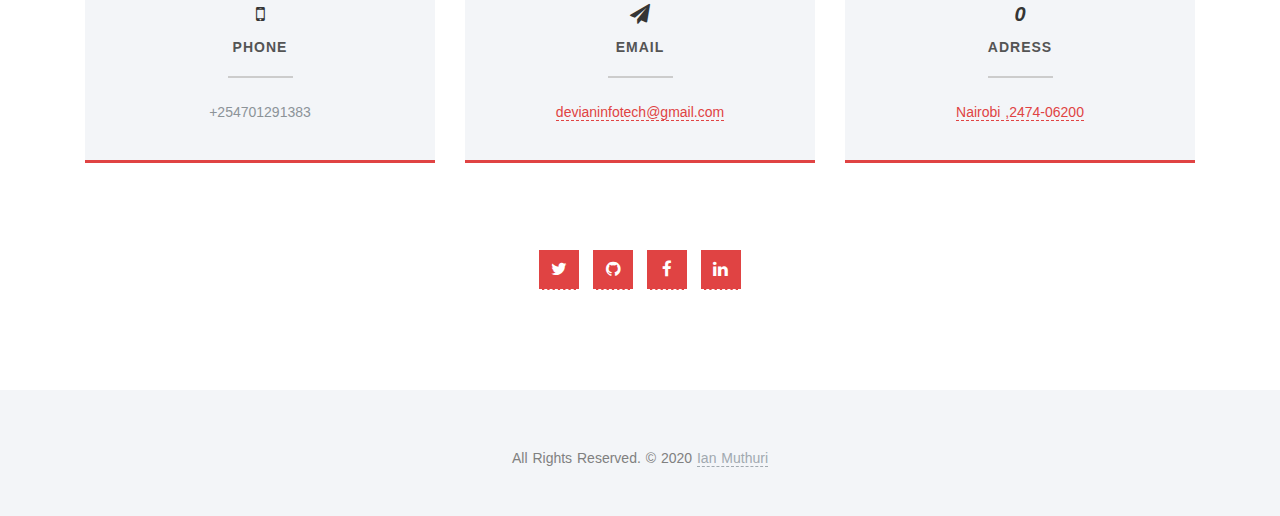
==== commit 7633a6c8: "master" ====
--- a/index.html
+++ b/index.html
@@ -127,7 +127,7 @@
                 </blockquote>
                 </div>
                 <p><a href="cv.pdf"><span class="fa fa-file">Download My CV</span></a><br>
-                <a  href="pdf.html"><span class="fa fa-link">Download My CV</span></a>
+                <a  href="pdf.html"><span class="fa fa-link">or View My CV</span></a>
               
                 </p>
                 <!-- <embed
@@ -284,7 +284,7 @@
           <div class="col-md-3 col-sm-6">
               <div class="overlay-effect effects clearfix">
                 <div class="img">
-                  <a href="img/new/2.png" data-lightbox="roadtrip" title="Happy Farmer - Farm Management Systemt.<a href='https://database-happyfarmer.herokuapp.com'>Click here to View</a>"><img class="grayscale" src="img/new/2.png" alt="Portfolio Item"></a>
+                  <a href="img/new/2.png" data-lightbox="roadtrip" title="Happy Farmer - Farm Management Systemt.<a href='https://database-happyfarmer.herokuapp.com/dashboard.php?user=itadmin'>Click here to View</a>"><img class="grayscale" src="img/new/2.png" alt="Portfolio Item"></a>
               </div>
               </div>
           </div>
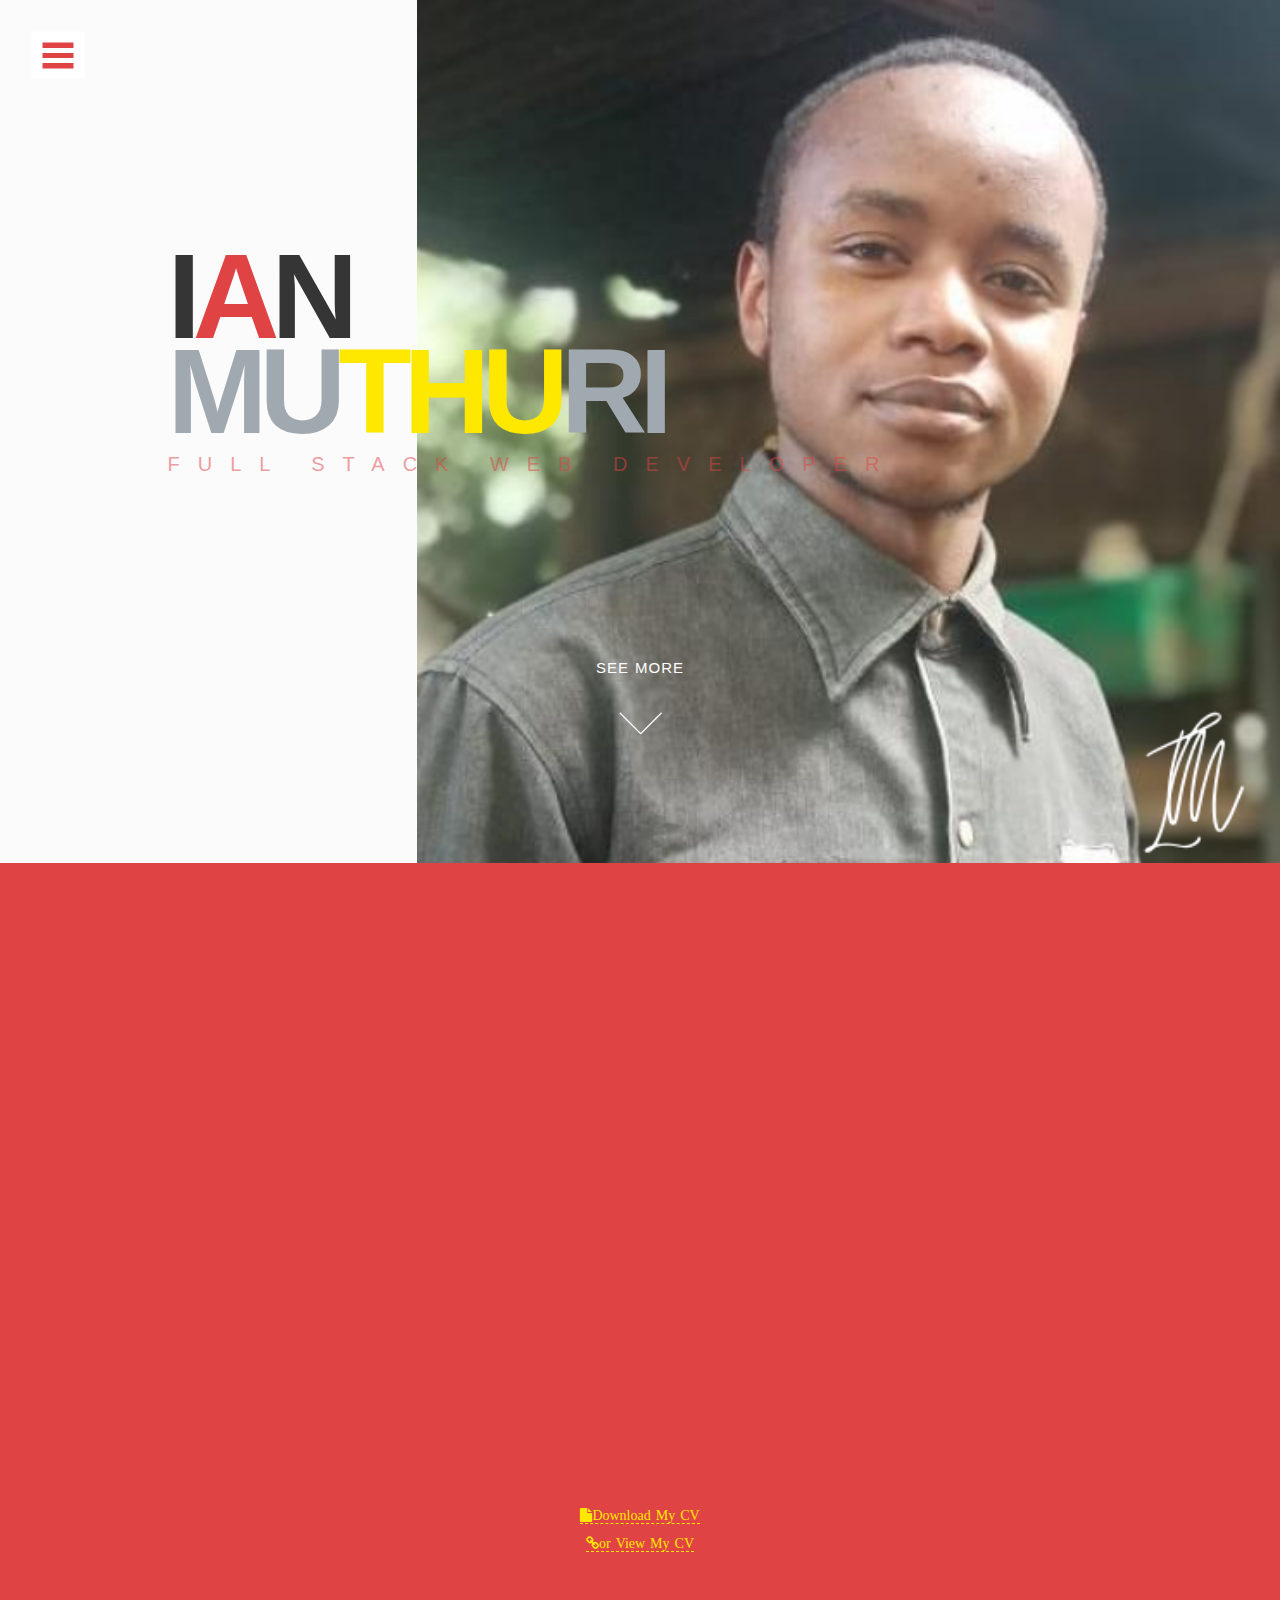
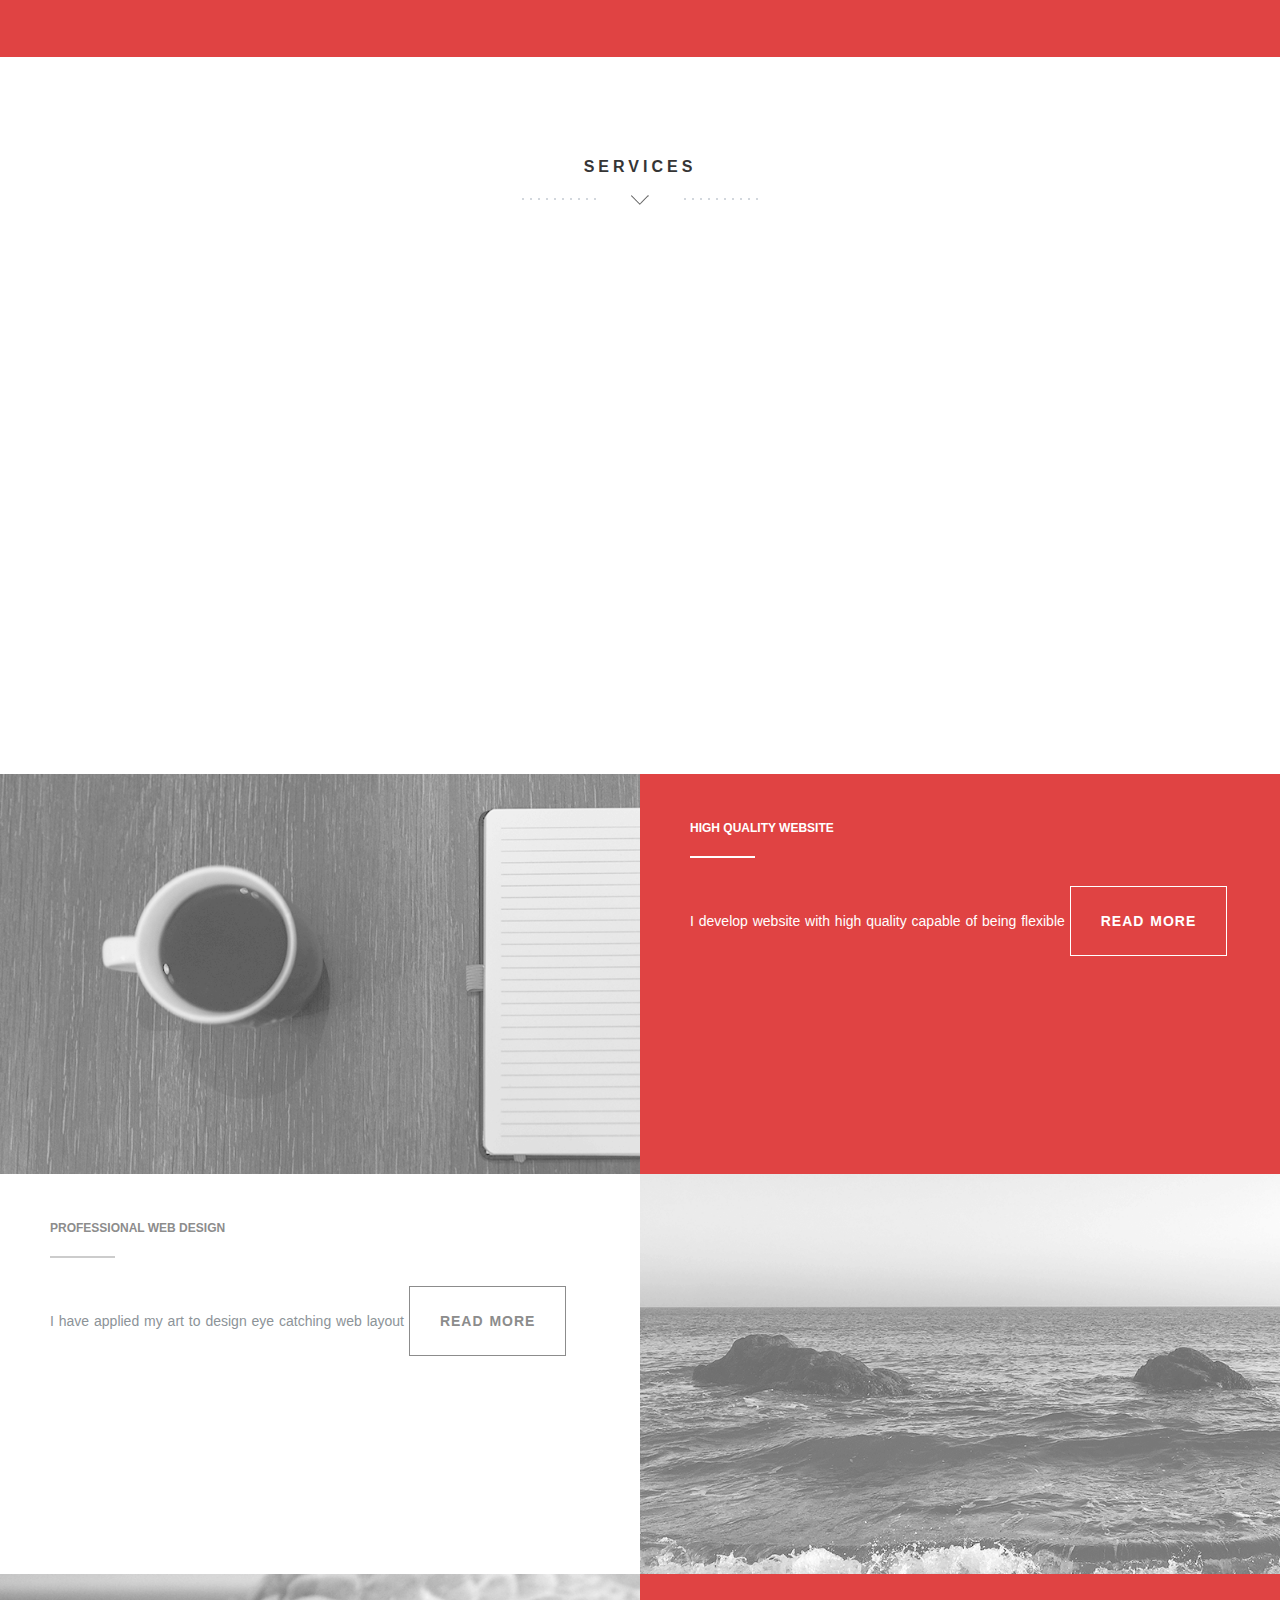
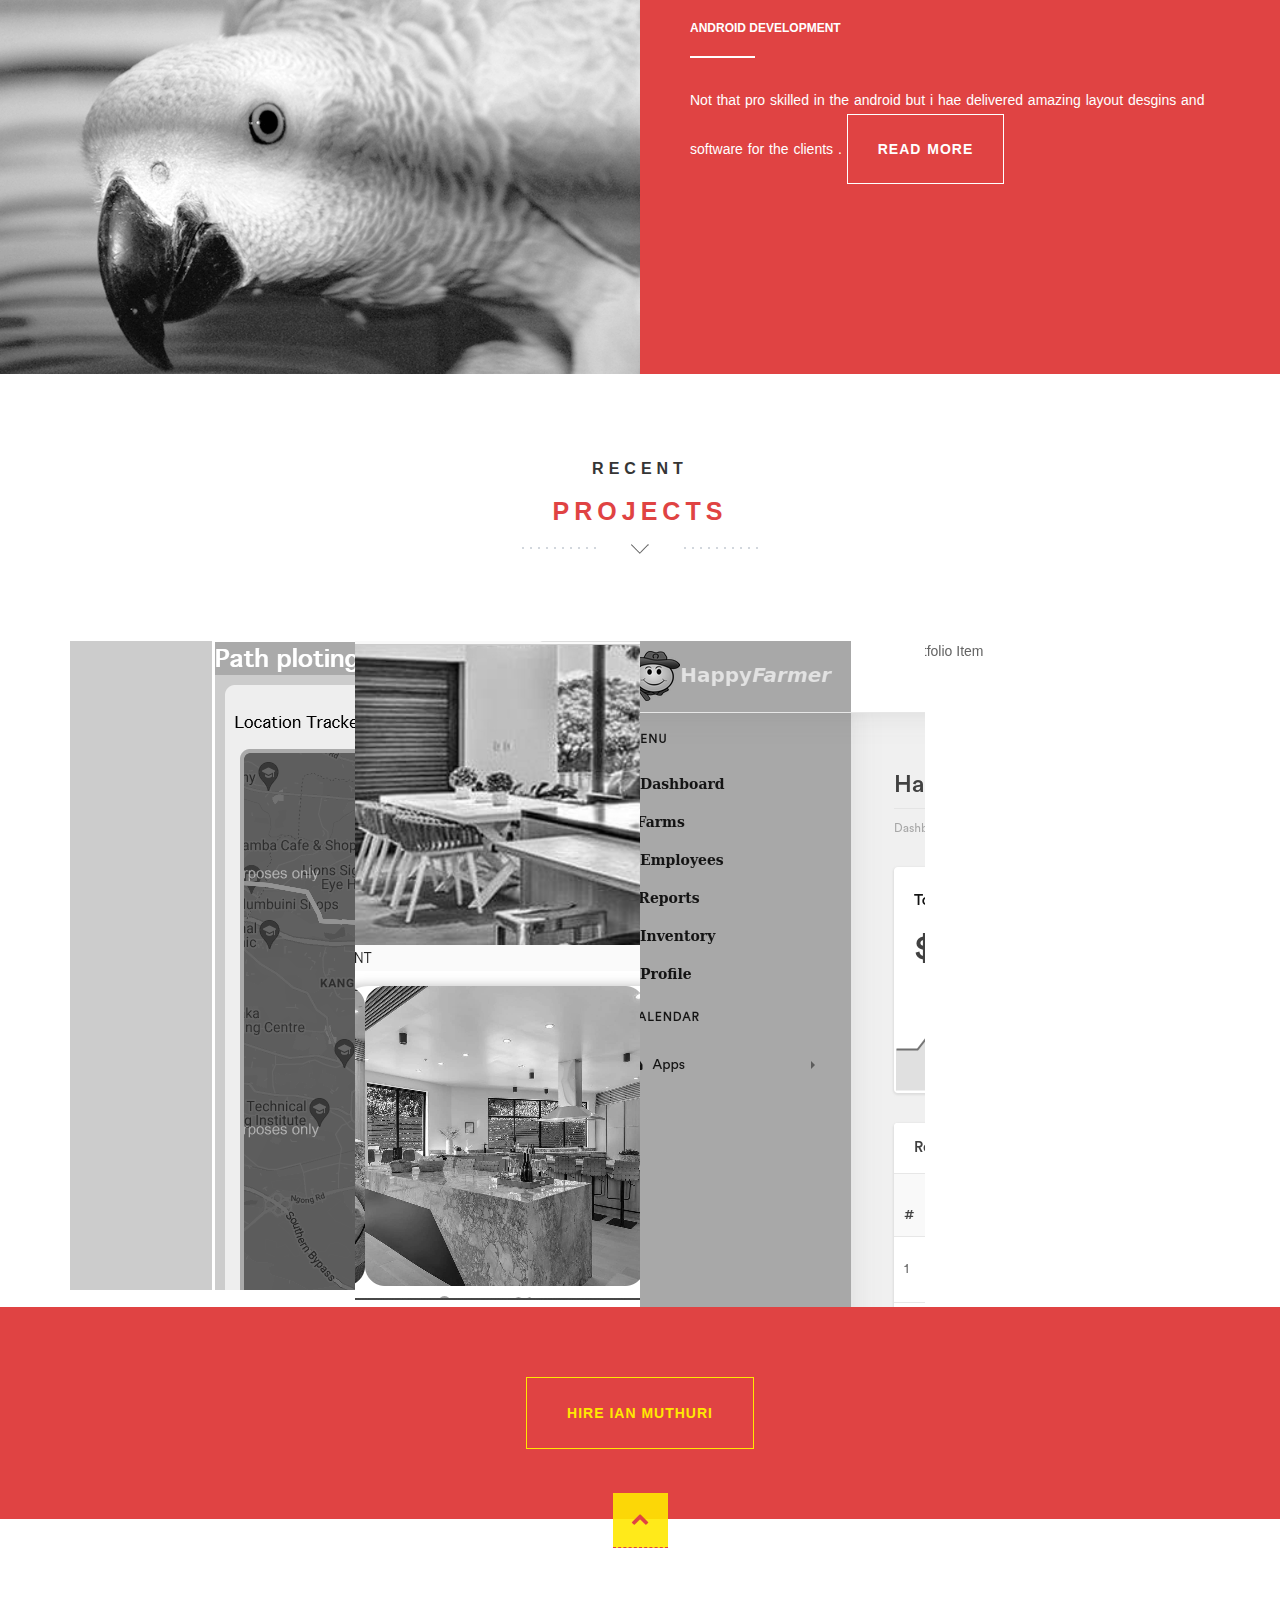
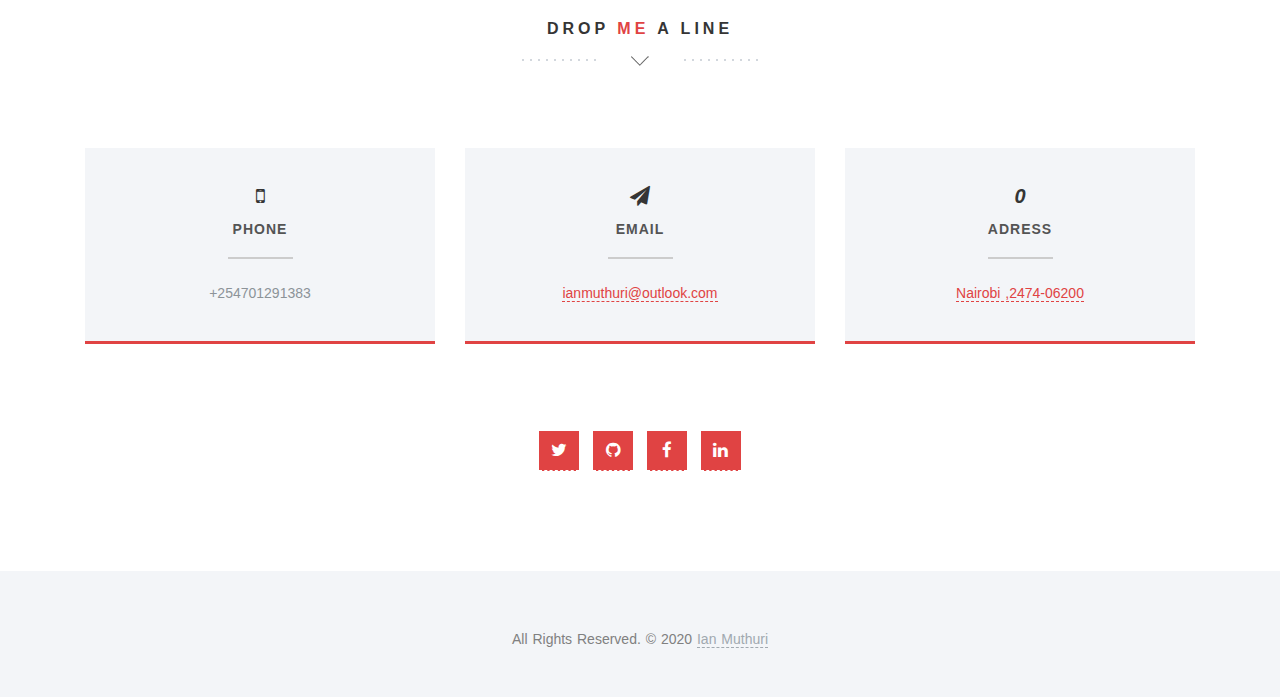
==== commit aa37a550: "initial" ====
--- a/index.html
+++ b/index.html
@@ -46,12 +46,12 @@
 				<nav class="menu">
 				    <!-- Menu Links -->
 					<div class="icon-list">
-						<a href="index.html#home"><i class="fa fa-fw fa-home"></i><span>Home</span></a>
-						<a href="index.html#about"><i class="fa fa-fw fa-quote-left"></i><span>About</span></a>
-						<a href="index.html#service"><i class="fa fa-fw fa-globe"></i><span>Service</span></a>
-						<a href="index.html#portfolio"><i class="fa fa-fw fa-picture-o"></i><span>Portfolio</span></a>
-						<!-- <a href="index.html#blog"><i class="fa fa-fw fa-rss"></i><span>Blog</span></a> -->
-						<a href="index.html#contact"><i class="fa fa-fw fa-envelope-o"></i><span>Contact</span></a>
+						<a href="page.html#home"><i class="fa fa-fw fa-home"></i><span>Home</span></a>
+						<a href="page.html#about"><i class="fa fa-fw fa-quote-left"></i><span>About</span></a>
+						<a href="page.html#service"><i class="fa fa-fw fa-globe"></i><span>Service</span></a>
+						<a href="page.html#portfolio"><i class="fa fa-fw fa-picture-o"></i><span>Portfolio</span></a>
+						<!-- <a href="page.html#blog"><i class="fa fa-fw fa-rss"></i><span>Blog</span></a> -->
+						<a href="page.html#contact"><i class="fa fa-fw fa-envelope-o"></i><span>Contact</span></a>
 					</div>
 				</nav>
 			    </div>
@@ -64,7 +64,7 @@
 			  <!-- Slider Button (don't edit!)-->
               <div class="row">
                 <div class="col-md-12 text-right navicon">
-                  <a id="nav-toggle" class="nav_slide_button" href="index.html#"><span></span></a>
+                  <a id="nav-toggle" class="nav_slide_button" href="page.html#"><span></span></a>
                 </div>
               </div>
 			  <!-- HEADER HEADLINE -->
@@ -80,7 +80,7 @@
 			  <!-- Learn More Button -->
               <div class="row">
                 <div class="col-md-6 col-md-offset-3 text-center">
-                  <a href="index.html#about" class="scrollto wow fadeInUp delay-5s ">
+                  <a href="page.html#about" class="scrollto wow fadeInUp delay-5s ">
 			            <p>SEE MORE</p>
 			            <p class="scrollto--arrow"><img src="img/scroll-down.png" alt="scroll down arrow"></p>
 			        </a>
@@ -108,23 +108,56 @@
               <div class="col-md-12 col-md-offset-0 wp1">
                 <h1 class="arrow">A little <span>about</span> me</h1><!-- Headline -->
 				<!-- about / welcome text -->
-                <blockquote>
-                  I'm energetic and enthusiastic about the cutting<strong> edge Technology</strong>, <strong>new Programming</strong>,<strong>Networking </strong><strong>and Cyber security </strong>.
-                </br>
-              <br>Growing my insight I all these field
-                
-          
-
-                  <br>
-                 <strong>Languages Which I have Experince With </strong> <br>
-               <br> <strong>JAVA</strong><br>
-               <strong>C#</strong><br>
-               <strong>DART</strong><br>
-               <strong>PYTHON</strong>-intermidiate<br>
-               <strong>PHP</strong><br>
-               Scripting Languages
-                 <strong>Js,Angular & Nodejs</strong>
-                </blockquote>
+
+        <p align="left"
+style="background:black;border-radius:10px;padding:5px"
+>A Software Engineer and passionate in other fields such Data Science, Machine Learning,CyberSecurity and Networking .I love cotributing to Open Source and sharing my knowledge . Currently working as a IT Supprt Specialist and FreeLancer Software Engineer . I am also a writer and I write about my experiences in the field of Programming ,Data Science , CyberSecurity and hacking . Some of my projects are availble on my portfolio here    
+ </p>
+ <hr style="height:2px; background:white">
+<p align='center' style="background:white;border-radius:10px">
+ <a href="https://ianmuthuri.herokuapp.com/"><img height="30" src="https://external-content.duckduckgo.com/iu/?u=http%3A%2F%2Fwww.happydesigner.co.uk%2Fwp-content%2Fuploads%2F2010%2F06%2FPortfolioMarketing-logo-1024x491.jpg&f=1&nofb=1"></a>&nbsp;&nbsp;
+<a href="https://medium.com/@ianmuthuri254"><img height="30" src="https://external-content.duckduckgo.com/iu/?u=https%3A%2F%2Ftse1.mm.bing.net%2Fth%3Fid%3DOIP.0s5xo_FsIXqNr91F2MGtvQHaEH%26pid%3DApi&f=1"></a>&nbsp;&nbsp;
+<a href="https://twitter.com/ian_surii"><img height="30" src="https://external-content.duckduckgo.com/iu/?u=https%3A%2F%2Ftse2.mm.bing.net%2Fth%3Fid%3DOIP.uQlQc1ej3xTRMpywzGuFvAHaHw%26pid%3DApi&f=1"></a>&nbsp;&nbsp;
+<a href="https://www.instagram.com/iansurii/"><img height="30" src="https://external-content.duckduckgo.com/iu/?u=https%3A%2F%2Ftse3.mm.bing.net%2Fth%3Fid%3DOIP.B2jAIMD6FXO4S_32ZdNBtwHaHW%26pid%3DApi&f=1"></a>&nbsp;&nbsp;
+<a href="https://www.buymeacoffee.com/ianmuthuri"><img height="30" src="https://external-content.duckduckgo.com/iu/?u=https%3A%2F%2Ftse3.mm.bing.net%2Fth%3Fid%3DOIP.kFWRE6GIDbIJ_2i7NOVABgAAAA%26pid%3DApi&f=1"></a>
+<a href="https://www.linkedin.com/in/muthuri-ian-a6b306151/"><img height="30" src="https://external-content.duckduckgo.com/iu/?u=https%3A%2F%2Ftse4.mm.bing.net%2Fth%3Fid%3DOIP.e5DqB2ku7q9ZTE3vgU3gpAHaHw%26pid%3DApi&f=1"></a>
+ <a href="https://stackoverflow.com/users/13535478/iansurii"><img height="30" src="https://external-content.duckduckgo.com/iu/?u=https%3A%2F%2Ficonape.com%2Fwp-content%2Fpng_logo_vector%2Fstack-overflow-icon.png&f=1&nofb=1"></a>
+</p >
+
+<hr style="height:2px; background:white">
+
+<!-- <img align="center" src="https://github-readme-stats.vercel.app/api/top-langs/?username=IanSurii&layout=compact&hide=html" alt="IanSurii" /> -->
+
+<!-- Paragraph aligned at the center and containing images of IDEs like vsocde and others -->
+<hr style="height:2px; background:white">
+<p style="background:black;border-radius:10px;padding:5px">
+Tools I use  and  have experience in in the following:
+
+</p>
+<hr style="height:2px; background:white">
+<p align="left" style="background:white;border-radius:10px;padding:5px">
+<a href="https://www.visualstudio.com/"><img height="40" src="https://external-content.duckduckgo.com/iu/?u=https%3A%2F%2Ftse1.mm.bing.net%2Fth%3Fid%3DOIP.2YRutGjF4sWbnGWJ4mSMpAHaHa%26pid%3DApi&f=1"></a>
+<a href="https://www.visualstudio.com/"><img height="40" src="https://external-content.duckduckgo.com/iu/?u=https%3A%2F%2Fdevblogs.microsoft.com%2Fvisualstudio%2Fwp-content%2Fuploads%2Fsites%2F4%2F2019%2F01%2Fvisualstudio-1.png&f=1&nofb=1"></a>
+<a href="https://www.visualstudio.com/"><img height="40" src="https://external-content.duckduckgo.com/iu/?u=https%3A%2F%2Fwww.venafi.com%2Fsites%2Fdefault%2Ffiles%2Fcontent%2Fbody%2FDocker_Logo.png&f=1&nofb=1"></a>
+<a href="https://www.visualstudio.com/"><img height="40" src="https://external-content.duckduckgo.com/iu/?u=https%3A%2F%2Fcdn-images-1.medium.com%2Fmax%2F1600%2F1*_vzcsGSA5YwmNQOCrulfqg.png&f=1&nofb=1"></a>
+<a href="https://www.visualstudio.com/"><img height="40" src="https://external-content.duckduckgo.com/iu/?u=https%3A%2F%2Fse.ewi.tudelft.nl%2Fdesosa2019%2Fchapters%2Fdjango%2Fimages%2Fdjango%2Flogo-transparent.png&f=1&nofb=1"></a>
+<a href="https://www.visualstudio.com/"><img height="40" src="https://external-content.duckduckgo.com/iu/?u=https%3A%2F%2Fdownload.logo.wine%2Flogo%2FJava_(programming_language)%2FJava_(programming_language)-Logo.wine.png&f=1&nofb=1"></a>
+<a href="https://www.visualstudio.com/"><img height="40" src="https://external-content.duckduckgo.com/iu/?u=http%3A%2F%2Fwww.pngmart.com%2Ffiles%2F7%2FPython-Transparent-Background.png&f=1&nofb=1"></a>
+<a href="https://www.visualstudio.com/"><img height="40" src="https://external-content.duckduckgo.com/iu/?u=https%3A%2F%2Fmarcas-logos.net%2Fwp-content%2Fuploads%2F2020%2F11%2FJavaScript-logo.png&f=1&nofb=1"></a>
+<a href="https://www.visualstudio.com/"><img height="40" src="https://external-content.duckduckgo.com/iu/?u=https%3A%2F%2Ftse4.mm.bing.net%2Fth%3Fid%3DOIP.Ym6KU-iQxKVg-QwO4OMOzAHaHa%26pid%3DApi&f=1"></a>
+<a href="https://www.visualstudio.com/"><img height="40" src="https://external-content.duckduckgo.com/iu/?u=https%3A%2F%2Ftse2.mm.bing.net%2Fth%3Fid%3DOIP.fd2QKiMrufFXtGePH3D77AEsCi%26pid%3DApi&f=1"></a>
+<a href="https://www.visualstudio.com/"><img height="40" src="https://external-content.duckduckgo.com/iu/?u=https%3A%2F%2Fcdn-images-1.medium.com%2Fmax%2F1200%2F1*5-aoK8IBmXve5whBQM90GA.png&f=1&nofb=1"></a>
+<a href="https://www.visualstudio.com/"><img height="40" src="https://external-content.duckduckgo.com/iu/?u=https%3A%2F%2Ftse1.mm.bing.net%2Fth%3Fid%3DOIP.HvBfzGwI9pfFfpx6eD-j7wHaIy%26pid%3DApi&f=1"></a>
+<a href="https://www.visualstudio.com/"><img height="40" src="https://external-content.duckduckgo.com/iu/?u=https%3A%2F%2Fcdn.freebiesupply.com%2Flogos%2Fthumbs%2F2x%2Fmysql-logo.png&f=1&nofb=1"></a>
+<a href="https://www.visualstudio.com/"><img height="40" src="https://external-content.duckduckgo.com/iu/?u=https%3A%2F%2Fcdn.freebiesupply.com%2Flogos%2Flarge%2F2x%2Fopenshift-logo-png-transparent.png&f=1&nofb=1"></a>
+<a href="https://www.visualstudio.com/"><img height="40" src="https://external-content.duckduckgo.com/iu/?u=https%3A%2F%2Fcdn2.iconfinder.com%2Fdata%2Ficons%2Fmixd%2F512%2F20_kubernetes-512.png&f=1&nofb=1"></a>
+<a href="https://www.visualstudio.com/"><img height="40" src="https://external-content.duckduckgo.com/iu/?u=https%3A%2F%2Fcdn4.iconfinder.com%2Fdata%2Ficons%2Fredis-2%2F1451%2FUntitled-2-512.png&f=1&nofb=1"></a>
+<a href="https://www.visualstudio.com/"><img height="40" src="https://external-content.duckduckgo.com/iu/?u=https%3A%2F%2F478h5m1yrfsa3bbe262u7muv-wpengine.netdna-ssl.com%2Fwp-content%2Fuploads%2F2019%2F01%2FIBMCloud.png&f=1&nofb=1"></a>
+<a href="https://www.visualstudio.com/"><img height="40" src="https://external-content.duckduckgo.com/iu/?u=https%3A%2F%2Fthetechportal.com%2Fwp-content%2Fuploads%2F2019%2F12%2Faws-logo.png&f=1&nofb=1"></a>
+<a href="https://www.visualstudio.com/"><img height="40" src="https://external-content.duckduckgo.com/iu/?u=https%3A%2F%2Fpluspng.com%2Fimg-png%2Fgoogle-cloud-logo-png-google-cloud-logo-evolution-history-and-meaning-png-1280x720.png&f=1&nofb=1"></a>
+<a href="https://www.visualstudio.com/"><img height="40" src="https://external-content.duckduckgo.com/iu/?u=https%3A%2F%2Fthetechportal.com%2Fwp-content%2Fuploads%2F2019%2F12%2Faws-logo.png&f=1&nofb=1"></a>
+</p>
+              
                 </div>
                 <p><a href="cv.pdf"><span class="fa fa-file">Download My CV</span></a><br>
                 <a  href="pdf.html"><span class="fa fa-link">or View My CV</span></a>
@@ -143,7 +176,7 @@
           </div>
         </section>
 
-        <!-- <a href="index.html#about" class="scrollto wow fadeInUp delay-5s ">
+        <!-- <a href="page.html#about" class="scrollto wow fadeInUp delay-5s ">
           <p>SEE MORE</p>
           <p class="scrollto--arrow"><img src="img/scroll-down.png" alt="scroll down arrow"></p>
       </a> -->
@@ -210,7 +243,7 @@
 				<div class="col-md-6 about-text">
 					<h6>High quality Website</h6><!-- headline-->
 					<p>I develop website with high quality capable of being flexible
-            <a href="index.html#team" class="weight-outline-btn">Read more</a><!-- read more button  -->			
+            <a href="page.html#team" class="weight-outline-btn">Read more</a><!-- read more button  -->			
 				</div>
 			</div>
 			<!-- About 2 -->
@@ -218,7 +251,7 @@
 				<div class="col-md-6 about-text">
 					<h6>Professional web Design</h6><!-- Headline -->
 					<p>I have applied my art to design eye catching web layout
-            	<a href="index.html#team" class="weight-outline-btn">Read more</a>	<!-- read more button  -->				
+            	<a href="page.html#team" class="weight-outline-btn">Read more</a>	<!-- read more button  -->				
 				</div>
 				<div class="col-md-6 nopadding features-intro-img">
 					<div class="about-image" style="background-image:url(img/about2.png)"></div><!-- about image 2 -->
@@ -232,7 +265,7 @@
 				<div class="col-md-6 about-text">
 					<h6>Android Development</h6><!-- Headline-->
 					<p>Not that pro skilled in the android but i hae delivered amazing layout desgins and software for the clients .
-            	<a href="index.html#team" class="weight-outline-btn">Read more</a><!-- read more button  -->					
+            	<a href="page.html#team" class="weight-outline-btn">Read more</a><!-- read more button  -->					
 				</div>
 			</div>
 		</div>
@@ -262,19 +295,20 @@
   				 
           <!-- PORTFOLIO ITEM 1 -->
           <div class="col-md-3 col-sm-6">
-              <div class="overlay-effect effects clearfix">
-                  <div class="img">
-                      <a href="img/new/4.png" data-lightbox="roadtrip" title="CashCow - Livestock Farm Management Sytsem.<a href='https://cash-cow.herokuapp.com'>Click here to View</a>"><img class="grayscale" src="img/new/4.png" alt="Portfolio Item"></a>
-                  </div>
-              </div>
-          </div>
+          <div class="overlay-effect effects clearfix">
+            <div class="img">
+              <a href="img/tracker.PNG" data-lightbox="roadtrip" title="Simulated Tracker in Javascript .<a href='https://geotrackerproject.herokuapp.com/'>Click here to View</a>"><img class="grayscale" src="img/tracker.PNG" alt="Portfolio Item"></a>
+          </div>
+          </div>
+      </div>
+          
   	    <!-- PORTFOLIO ITEM END -->
   	
   	    <!-- PORTFOLIO ITEM 2 -->
         <div class="col-md-3 col-sm-6">
           <div class="overlay-effect effects clearfix">
             <div class="img">
-              <a href="img/new/3.png" data-lightbox="roadtrip" title="Lander-App -Responsive Framework.<a href='https://ian-muthuri-lander-app.herokuapp.com'>Click here to View</a>"><img class="grayscale" src="img/new/3.png" alt="Portfolio Item"></a>
+              <a href="img/property.png" data-lightbox="roadtrip" title="Property Listing UI Design.<a href='https://ian-muthuri-lander-app.herokuapp.com/#/'>Click here to View</a>"><img class="grayscale" src="img/property.png" alt="Portfolio Item"></a>
           </div>
           </div>
       </div>
@@ -284,7 +318,7 @@
           <div class="col-md-3 col-sm-6">
               <div class="overlay-effect effects clearfix">
                 <div class="img">
-                  <a href="img/new/2.png" data-lightbox="roadtrip" title="Happy Farmer - Farm Management Systemt.<a href='https://database-happyfarmer.herokuapp.com/dashboard.php?user=itadmin'>Click here to View</a>"><img class="grayscale" src="img/new/2.png" alt="Portfolio Item"></a>
+                  <a href="img/new/2.png" data-lightbox="roadtrip" title="Happy Farmer - Farm Management Systemt.<a href='https://database-happyfarmer.herokuapp.com/index.php?user=itadmin'>Click here to View</a>"><img class="grayscale" src="img/new/2.png" alt="Portfolio Item"></a>
               </div>
               </div>
           </div>
@@ -294,7 +328,7 @@
         <div class="col-md-3 col-sm-6">
           <div class="overlay-effect effects clearfix">
             <div class="img">
-              <a href="img/new/1.png" data-lightbox="roadtrip" title="Undisputed Odds - Clients website.<a href='https://20plusundisputedodds.com/'>Click here to View</a>"><img class="grayscale" src="img/new/1.png" alt="Portfolio Item"></a>
+              <a href="img/breastcancer.png" data-lightbox="roadtrip" title="BreastCancer Model - Clients website.<a href='https://breastcancermodel.herokuapp.com/'>Click here to View</a>"><img class="grayscale" src="img/breastcancer.png" alt="Portfolio Item"></a>
           </div>
           </div>
       </div>
@@ -316,7 +350,7 @@
           <div class="container">
             <div class="row">
               <div class="col-md-12">
-                <a href="index.html#contact" class="outline-btn">Hire Ian Muthuri</a>
+                <a href="page.html#contact" class="outline-btn">Hire Ian Muthuri</a>
               </div>
             </div>
           </div>
@@ -337,7 +371,7 @@
         =========================== -->
         <section class="text-center section-padding contact-wrap" id="contact">
 		  <!-- To Top Button -->
-          <a href="index.html#top" class="up-btn"><i class="fa fa-chevron-up"></i></a>
+          <a href="page.html#top" class="up-btn"><i class="fa fa-chevron-up"></i></a>
           <div class="container">
 		    <!-- Headline -->
             <div class="row">
@@ -364,13 +398,13 @@
               <div class="col-md-4">
                 <div class="dark-box box-hover">
                   <h2><i class="fa fa-paper-plane"></i><span>Email</span></h2>
-                  <p><a href="index.html#">devianinfotech@gmail.com</a></p>
+                  <p><a href="page.html#">ianmuthuri@outlook.com</a></p>
                 </div>
               </div>
               <div class="col-md-4">
                 <div class="dark-box box-hover">
                   <h2><i >0</i><span>Adress</span></h2>
-                  <p><a href="index.html#">Nairobi ,2474-06200</a></p>
+                  <p><a href="page.html#">Nairobi ,2474-06200</a></p>
                 </div>
               </div>
             </div>
@@ -403,7 +437,7 @@
           <div class="container">
             <div class="row">
               <div class="col-md-12 text-center">
-                <p>All Rights Reserved. &copy; 2020 <a href="http://www.themewagon.com">Ian Muthuri</a>
+                <p>All Rights Reserved. &copy; 2020 <a href="https://ianmuthuri.herokuapp.com">Ian Muthuri</a>
               </div>
             </div>
           </div>
